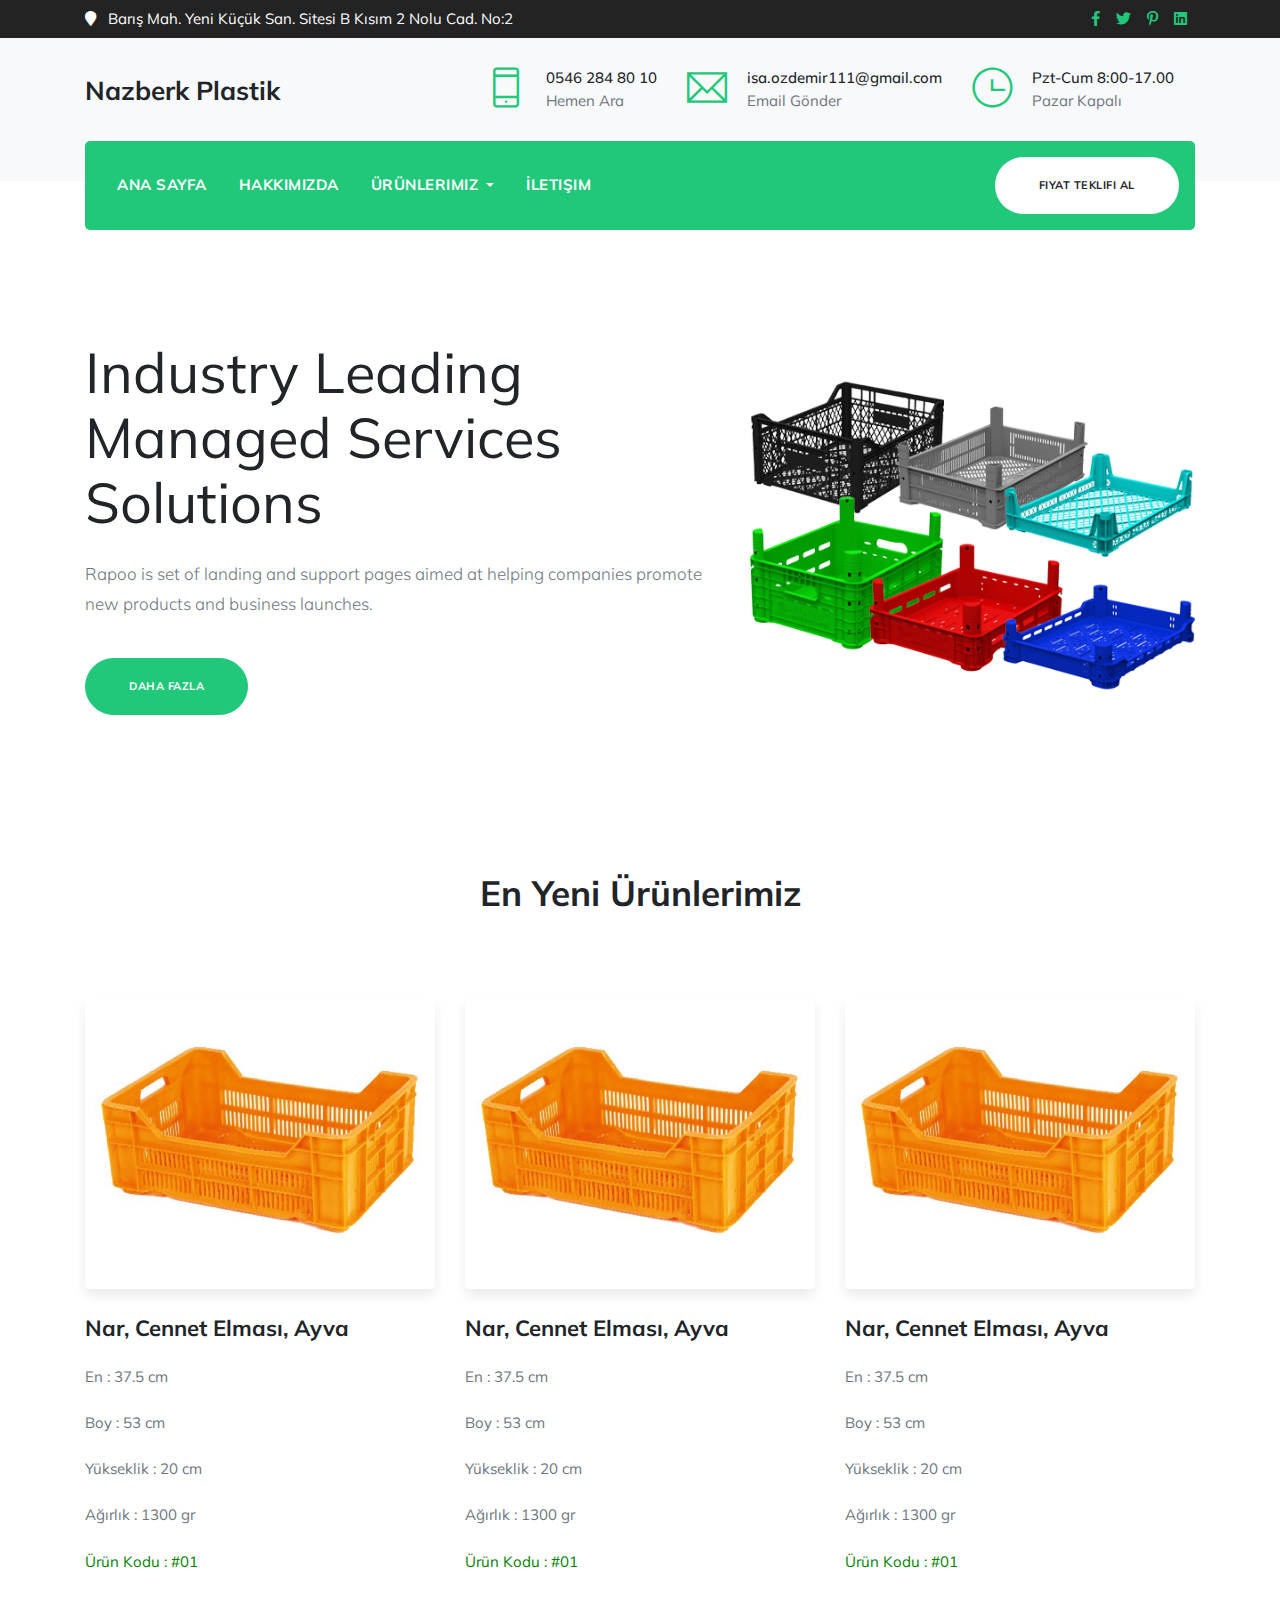
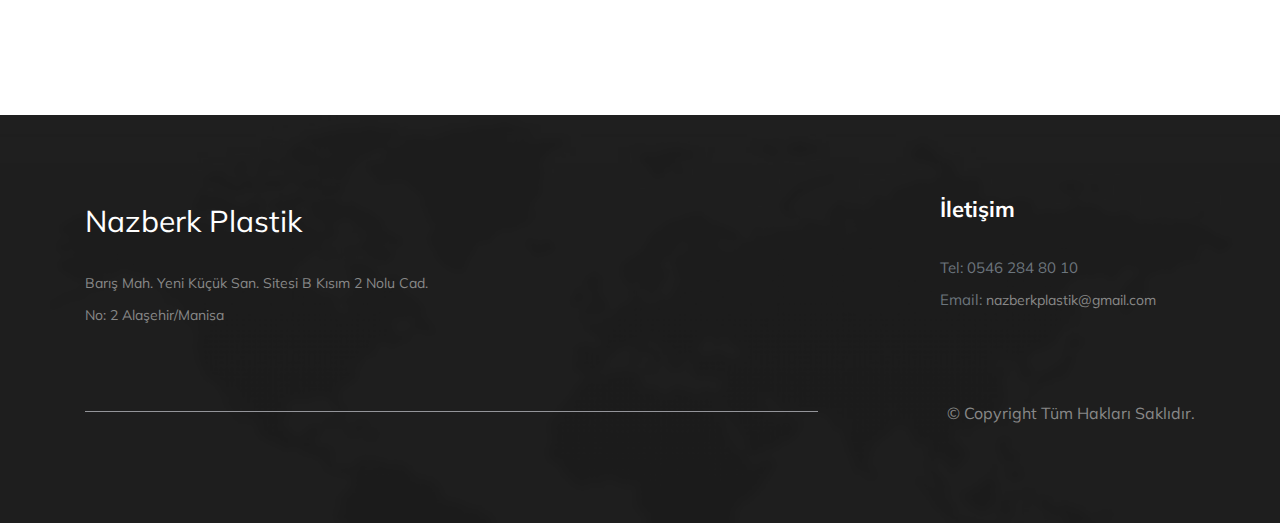
==== rappo/themes/rappo/index.html @ 17aff86c "First Commit" ====
<!doctype html>
<html lang="en">

<head>
  <!-- Required meta tags -->
  <meta charset="utf-8">
  <meta name="viewport" content="width=device-width, initial-scale=1, shrink-to-fit=no">
  <meta name="description" content="it">
  <meta name="keywords" content="Rapoo,creative, agency, startup,onepage, clean, modern,business, company,it">
  
  <meta name="author" content="themefisher.com">

  <title>Rapoo- It solutions &amp; Corporate template</title>

  <!-- bootstrap.min css -->
  <link rel="stylesheet" href="plugins/bootstrap/css/bootstrap.min.css">
  <!-- Animate Css -->
  <link rel="stylesheet" href="plugins/animate-css/animate.css">
  <!-- Icon Font css -->
  <link rel="stylesheet" href="plugins/fontawesome/css/all.css">
  <link rel="stylesheet" href="plugins/fonts/Pe-icon-7-stroke.css">
  <!-- Themify icon Css -->
  <link rel="stylesheet" href="plugins/themify/css/themify-icons.css">
  <!-- Slick Carousel CSS -->
  <link rel="stylesheet" href="plugins/slick-carousel/slick/slick.css">
  <link rel="stylesheet" href="plugins/slick-carousel/slick/slick-theme.css">

  <!-- Main Stylesheet -->
  <link rel="stylesheet" href="css/style.css">

</head>


<body id="top-header">

<!-- LOADER TEMPLATE -->
<div id="page-loader">
    <div class="loader-icon fa fa-spin colored-border"></div>
</div>
    <!-- /LOADER TEMPLATE -->

    <div class="top-bar bg-dark " id="top-bar">
        <div class="container">
            <div class="row align-items-center">
                <div class="col-lg-6 col-md-6">
                    <div class="top-bar-left text-white">
                        <i class="fa fa-map-marker"></i>
                        <span class="ml-2">Barış Mah. Yeni Küçük San. Sitesi B Kısım 2 Nolu Cad. No:2 </span>
                    </div>
                </div>

                <div class="col-lg-4 ml-lg-auto col-md-6">
                    <ul class="d-flex list-unstyled header-socials float-lg-right">
                        <li><a href="#"> <i class="fab fa-facebook-f"></i></a></li>
                        <li><a href="#"> <i class="fab fa-twitter"></i></a></li>
                        <li><a href="#"> <i class="fab fa-pinterest-p"></i></a></li>
                        <li><a href="#"> <i class="fab fa-linkedin"></i></a></li>
                    </ul>
                </div>
            </div>
        </div>
    </div>

    <div class="logo-bar d-none d-md-block d-lg-block bg-light">
        <div class="container">
            <div class="row">
                <div class="col-lg-2">
                    <div class="logo d-none d-lg-block">
                        <!-- Brand -->
                        <a class="navbar-brand js-scroll-trigger" href="index.html">
                            <h2>Nazberk Plastik</h2>
                        </a>
                    </div>
                </div>

                <div class="col-lg-8 justify-content-end ml-lg-auto d-flex col-12 col-md-12 justify-content-md-center">
                    <div class="top-info-block d-inline-flex">
                        <div class="icon-block">
                            <i class="ti-mobile"></i>
                        </div>
                        <div class="info-block">
                            <h5 class="font-weight-500">0546 284 80 10</h5>
                            <p>Hemen Ara</p>
                        </div>
                    </div>

                    <div class="top-info-block d-inline-flex">
                        <div class="icon-block">
                            <i class="ti-email"></i>
                        </div>
                        <div class="info-block">
                            <h5 class="font-weight-500">isa.ozdemir111@gmail.com</h5>
                            <p>Email Gönder</p>
                        </div>
                    </div>
                    <div class="top-info-block d-inline-flex">
                        <div class="icon-block">
                            <i class="ti-time"></i>
                        </div>
                        <div class="info-block">
                            <h5 class="font-weight-500">Pzt-Cum 8:00-17.00 </h5>
                            <p>Pazar Kapalı</p>
                        </div>
                    </div>
                </div>
            </div>
        </div>
    </div>

    <!-- NAVBAR
    ================================================= -->
    <div class="main-navigation" id="mainmenu-area">
        <div class="container">
            <nav class="navbar navbar-expand-lg navbar-dark bg-primary main-nav navbar-togglable rounded-radius">

                <a class="navbar-brand d-lg-none d-block" href="">
                    <h4>Rapoo</h4>
                </a>
                <!-- Toggler -->
                <button class="navbar-toggler" type="button" data-toggle="collapse" data-target="#navbarCollapse" aria-controls="navbarCollapse" aria-expanded="false" aria-label="Toggle navigation">
                    <span class="fa fa-bars"></span>
                </button>

                <!-- Collapse -->
                <div class="collapse navbar-collapse" id="navbarCollapse">
                    <!-- Links -->
                    <ul class="navbar-nav ">
                        <li class="nav-item ">
                            <li class="nav-item ">
                                <a href="index.html" class="nav-link js-scroll-trigger">
                                    Ana Sayfa
                                </a>
                            </li>
                            
                        </li>
                        <li class="nav-item ">
                            <a href="about.html" class="nav-link js-scroll-trigger">
                                Hakkımızda
                            </a>
                        </li>
                        
                        </li>
                        <li class="nav-item dropdown">
                            <a class="nav-link dropdown-toggle" href="#" id="navbarWelcome" role="button" data-toggle="dropdown" aria-haspopup="true" aria-expanded="false">
                                Ürünlerimiz
                            </a>
                            <div class="dropdown-menu" aria-labelledby="navbarWelcome">
                                 <a class="dropdown-item " href="tekkullanimlikksalar.html">
                                    Tek Kullanımlık Kasalar
                                </a>
                                <a class="dropdown-item " href="geridonusumlukasalar.html">
                                    Geri Dönüşümlü Kasalar
                                </a> 
                            </div>
                        

                        <li class="nav-item ">
                            <a href="contact.html" class="nav-link">
                                İletişim
                            </a>
                        </li>
                    </ul>

                    <ul class="ml-lg-auto list-unstyled m-0">
                        <li><a href="tel:546-284-8010" class="btn btn-white btn-circled">Fiyat Teklifi Al </a> </li>
                    </ul>
                </div> <!-- / .navbar-collapse -->
            </nav>
        </div> <!-- / .container -->
    </div>



    <!-- HERO
    ================================================== -->
    <section class="banner-area py-top-7">
        <!-- Content -->
        <div class="container">
            <div class="row  align-items-center">
                <div class="col-md-12 col-lg-7 text-center text-lg-left">
                    <div class="main-banner">
                        <!-- Heading -->
                        <h1 class="display-4 mb-4 font-weight-normal">
                            Industry Leading Managed Services Solutions
                        </h1>

                        <!-- Subheading -->
                        <p class="lead mb-4">
                           Rapoo is set of landing and support pages aimed at helping companies promote new products and business launches.
                        </p>

                        <!-- Button -->
                        <p class="mb-0">
                            <a href="#" target="_blank" class="btn btn-primary btn-circled">
                                Daha Fazla
                            </a>
                        </p>
                    </div>
                </div>

                <div class="col-lg-5 d-none d-lg-block">
                    <div class="banner-img-block">
                        <img src="images/banner/Kasalar.png" alt="banner-img" class="img-fluid">
                    </div>
                </div>
            </div> <!-- / .row -->
        </div> <!-- / .container -->
    </section>


 <section class="section" id="blog">
        <div class="container">
            <div class="row justify-content-center">
                <div class="col-md-8 col-lg-6 text-center">
                    <div class="section-heading">
                        <!-- Heading -->
                        <h2 class="section-title">
                            En Yeni Ürünlerimiz
                        </h2>

                    </div>
                </div>
            </div> <!-- / .row -->



            <div class="row justify-content-center">
                <div class="col-lg-4 col-md-6">
                    <div class="blog-box">
                        <div class="blog-img-box">
                            <img src="images/Kasalar/Turuncu Kasa.jpg" alt="" class="img-fluid blog-img">
                        </div>
                        <div class="single-blog">
                            <div class="blog-content">
                                <h3 class="card-title">Nar, Cennet Elması, Ayva</h3>
                                <p>En : 37.5 cm</p>
                                <p>Boy : 53 cm</p>
                                <p>Yükseklik : 20 cm</p>
                                <p>Ağırlık : 1300 gr</p>
                                <p style="color: green;">Ürün Kodu : #01</p>
                            </div>
                        </div>
                    </div>
                </div>


                <div class="col-lg-4 col-md-6">
                    <div class="blog-box">
                        <div class="blog-img-box">
                            <img src="images/Kasalar/Turuncu Kasa.jpg" alt="" class="img-fluid blog-img">
                        </div>
                        <div class="single-blog">
                            <div class="blog-content">
                                <h3 class="card-title">Nar, Cennet Elması, Ayva</h3>
                                <p>En : 37.5 cm</p>
                                <p>Boy : 53 cm</p>
                                <p>Yükseklik : 20 cm</p>
                                <p>Ağırlık : 1300 gr</p>
                                <p style="color: green;">Ürün Kodu : #01</p>
                            </div>
                        </div>
                    </div>
                </div>


                <div class="col-lg-4 col-md-6">
                    <div class="blog-box">
                        <div class="blog-img-box">
                            <img src="images/Kasalar/Turuncu Kasa.jpg" alt="" class="img-fluid blog-img">
                        </div>
                        <div class="single-blog">
                            <div class="blog-content">
                                <h3 class="card-title">Nar, Cennet Elması, Ayva</h3>
                                <p>En : 37.5 cm</p>
                                <p>Boy : 53 cm</p>
                                <p>Yükseklik : 20 cm</p>
                                <p>Ağırlık : 1300 gr</p>
                                <p style="color: green;">Ürün Kodu : #01</p>
                            </div>
                        </div>
                    </div>
                </div>



                

                
            </div>
        </div>
    </section>



 <footer class="section " id="footer">
        <div class="overlay footer-overlay"></div>
        <!--Content -->
        <div class="container">
            <div class="row justify-content-start">
                <div class="col-lg-4 col-sm-12">
                    <div class="footer-widget">
                        <!-- Brand -->
                        <a href="#" class="footer-brand text-white">
                            Nazberk Plastik
                        </a>
                        <p>Barış Mah. Yeni Küçük San. Sitesi B Kısım 2 Nolu Cad. No: 2 Alaşehir/Manisa</p>
                        
                    </div>
                </div>

                <div class="col-lg-3 ml-lg-auto col-sm-12">
                    
                </div>


                <div class="col-lg-2 col-sm-6">
                    
                </div>

                <div class="col-lg-3 col-sm-6">
                    <div class="footer-widget">
                        <h3>İletişim</h3>
                        <!-- Links -->
                        <ul class="list-unstyled footer-links">
                            <li>Tel: 0546 284 80 10</li>
                            <li>Email: <a href = "mailto: nazberkplastik@gmail.com" style="text-transform: lowercase;"> nazberkplastik@gmail.com</a></li>
                            
                        </ul>
                    </div>
                </div>
            </div> <!-- / .row -->


            <div class="row text-right pt-5">
                <div class="col-lg-12">
                    <!-- Copyright -->
                    <p class="footer-copy ">
                        &copy; Copyright <span class="current-year"></span> Tüm Hakları Saklıdır.
                    </p>
                </div>
            </div> <!-- / .row -->
        </div> <!-- / .container -->
    </footer>


    <!--  Page Scroll to Top  -->

    <a class="scroll-to-top js-scroll-trigger" href="#top-header">
        <i class="fa fa-angle-up"></i>
    </a>


   


    <!-- 
    Essential Scripts
    =====================================-->

    
    <!-- Main jQuery -->
    <!--(7)<script src="plugins/jquery/jquery.min.js"></script>-->
    <!-- Bootstrap 3.1 -->
    <!--(5)<script src="plugins/bootstrap/js/popper.min.js"></script>
    <script src="plugins/bootstrap/js/bootstrap.min.js"></script>-->
    <!-- Slick Slider -->
    <!--(6)<script src="plugins/slick-carousel/slick/slick.min.js"></script>-->
    <!--(2)<script src="js/jquery.easing.1.3.js"></script>--> 
    <!-- Map Js -->
    <script src="plugins/jquery/jquery.min.js"></script>
    <!--(3)<script src="https://maps.googleapis.com/maps/api/js?key=AIzaSyDwIQh7LGryQdDDi-A603lR8NqiF3R_ycA"></script>-->

    <!--(1)<script src="js/form/contact.js"></script>-->
    <script src="js/theme.js"></script>

    

  </body>
  </html>
---- rappo/themes/rappo/plugins/fontawesome/css/all.css ----
.fa,
.fas,
.far,
.fal,
.fab {
  -moz-osx-font-smoothing: grayscale;
  -webkit-font-smoothing: antialiased;
  display: inline-block;
  font-style: normal;
  font-variant: normal;
  text-rendering: auto;
  line-height: 1; }

.fa-lg {
  font-size: 1.33333em;
  line-height: 0.75em;
  vertical-align: -.0667em; }

.fa-xs {
  font-size: .75em; }

.fa-sm {
  font-size: .875em; }

.fa-1x {
  font-size: 1em; }

.fa-2x {
  font-size: 2em; }

.fa-3x {
  font-size: 3em; }

.fa-4x {
  font-size: 4em; }

.fa-5x {
  font-size: 5em; }

.fa-6x {
  font-size: 6em; }

.fa-7x {
  font-size: 7em; }

.fa-8x {
  font-size: 8em; }

.fa-9x {
  font-size: 9em; }

.fa-10x {
  font-size: 10em; }

.fa-fw {
  text-align: center;
  width: 1.25em; }

.fa-ul {
  list-style-type: none;
  margin-left: 2.5em;
  padding-left: 0; }
  .fa-ul > li {
    position: relative; }

.fa-li {
  left: -2em;
  position: absolute;
  text-align: center;
  width: 2em;
  line-height: inherit; }

.fa-border {
  border: solid 0.08em #eee;
  border-radius: .1em;
  padding: .2em .25em .15em; }

.fa-pull-left {
  float: left; }

.fa-pull-right {
  float: right; }

.fa.fa-pull-left,
.fas.fa-pull-left,
.far.fa-pull-left,
.fal.fa-pull-left,
.fab.fa-pull-left {
  margin-right: .3em; }

.fa.fa-pull-right,
.fas.fa-pull-right,
.far.fa-pull-right,
.fal.fa-pull-right,
.fab.fa-pull-right {
  margin-left: .3em; }

.fa-spin {
  -webkit-animation: fa-spin 2s infinite linear;
          animation: fa-spin 2s infinite linear; }

.fa-pulse {
  -webkit-animation: fa-spin 1s infinite steps(8);
          animation: fa-spin 1s infinite steps(8); }

@-webkit-keyframes fa-spin {
  0% {
    -webkit-transform: rotate(0deg);
            transform: rotate(0deg); }
  100% {
    -webkit-transform: rotate(360deg);
            transform: rotate(360deg); } }

@keyframes fa-spin {
  0% {
    -webkit-transform: rotate(0deg);
            transform: rotate(0deg); }
  100% {
    -webkit-transform: rotate(360deg);
            transform: rotate(360deg); } }

.fa-rotate-90 {
  -ms-filter: "progid:DXImageTransform.Microsoft.BasicImage(rotation=1)";
  -webkit-transform: rotate(90deg);
          transform: rotate(90deg); }

.fa-rotate-180 {
  -ms-filter: "progid:DXImageTransform.Microsoft.BasicImage(rotation=2)";
  -webkit-transform: rotate(180deg);
          transform: rotate(180deg); }

.fa-rotate-270 {
  -ms-filter: "progid:DXImageTransform.Microsoft.BasicImage(rotation=3)";
  -webkit-transform: rotate(270deg);
          transform: rotate(270deg); }

.fa-flip-horizontal {
  -ms-filter: "progid:DXImageTransform.Microsoft.BasicImage(rotation=0, mirror=1)";
  -webkit-transform: scale(-1, 1);
          transform: scale(-1, 1); }

.fa-flip-vertical {
  -ms-filter: "progid:DXImageTransform.Microsoft.BasicImage(rotation=2, mirror=1)";
  -webkit-transform: scale(1, -1);
          transform: scale(1, -1); }

.fa-flip-both, .fa-flip-horizontal.fa-flip-vertical {
  -ms-filter: "progid:DXImageTransform.Microsoft.BasicImage(rotation=2, mirror=1)";
  -webkit-transform: scale(-1, -1);
          transform: scale(-1, -1); }

:root .fa-rotate-90,
:root .fa-rotate-180,
:root .fa-rotate-270,
:root .fa-flip-horizontal,
:root .fa-flip-vertical,
:root .fa-flip-both {
  -webkit-filter: none;
          filter: none; }

.fa-stack {
  display: inline-block;
  height: 2em;
  line-height: 2em;
  position: relative;
  vertical-align: middle;
  width: 2.5em; }

.fa-stack-1x,
.fa-stack-2x {
  left: 0;
  position: absolute;
  text-align: center;
  width: 100%; }

.fa-stack-1x {
  line-height: inherit; }

.fa-stack-2x {
  font-size: 2em; }

.fa-inverse {
  color: #fff; }

/* Font Awesome uses the Unicode Private Use Area (PUA) to ensure screen
readers do not read off random characters that represent icons */
.fa-500px:before {
  content: "\f26e"; }

.fa-accessible-icon:before {
  content: "\f368"; }

.fa-accusoft:before {
  content: "\f369"; }

.fa-acquisitions-incorporated:before {
  content: "\f6af"; }

.fa-ad:before {
  content: "\f641"; }

.fa-address-book:before {
  content: "\f2b9"; }

.fa-address-card:before {
  content: "\f2bb"; }

.fa-adjust:before {
  content: "\f042"; }

.fa-adn:before {
  content: "\f170"; }

.fa-adobe:before {
  content: "\f778"; }

.fa-adversal:before {
  content: "\f36a"; }

.fa-affiliatetheme:before {
  content: "\f36b"; }

.fa-air-freshener:before {
  content: "\f5d0"; }

.fa-algolia:before {
  content: "\f36c"; }

.fa-align-center:before {
  content: "\f037"; }

.fa-align-justify:before {
  content: "\f039"; }

.fa-align-left:before {
  content: "\f036"; }

.fa-align-right:before {
  content: "\f038"; }

.fa-alipay:before {
  content: "\f642"; }

.fa-allergies:before {
  content: "\f461"; }

.fa-amazon:before {
  content: "\f270"; }

.fa-amazon-pay:before {
  content: "\f42c"; }

.fa-ambulance:before {
  content: "\f0f9"; }

.fa-american-sign-language-interpreting:before {
  content: "\f2a3"; }

.fa-amilia:before {
  content: "\f36d"; }

.fa-anchor:before {
  content: "\f13d"; }

.fa-android:before {
  content: "\f17b"; }

.fa-angellist:before {
  content: "\f209"; }

.fa-angle-double-down:before {
  content: "\f103"; }

.fa-angle-double-left:before {
  content: "\f100"; }

.fa-angle-double-right:before {
  content: "\f101"; }

.fa-angle-double-up:before {
  content: "\f102"; }

.fa-angle-down:before {
  content: "\f107"; }

.fa-angle-left:before {
  content: "\f104"; }

.fa-angle-right:before {
  content: "\f105"; }

.fa-angle-up:before {
  content: "\f106"; }

.fa-angry:before {
  content: "\f556"; }

.fa-angrycreative:before {
  content: "\f36e"; }

.fa-angular:before {
  content: "\f420"; }

.fa-ankh:before {
  content: "\f644"; }

.fa-app-store:before {
  content: "\f36f"; }

.fa-app-store-ios:before {
  content: "\f370"; }

.fa-apper:before {
  content: "\f371"; }

.fa-apple:before {
  content: "\f179"; }

.fa-apple-alt:before {
  content: "\f5d1"; }

.fa-apple-pay:before {
  content: "\f415"; }

.fa-archive:before {
  content: "\f187"; }

.fa-archway:before {
  content: "\f557"; }

.fa-arrow-alt-circle-down:before {
  content: "\f358"; }

.fa-arrow-alt-circle-left:before {
  content: "\f359"; }

.fa-arrow-alt-circle-right:before {
  content: "\f35a"; }

.fa-arrow-alt-circle-up:before {
  content: "\f35b"; }

.fa-arrow-circle-down:before {
  content: "\f0ab"; }

.fa-arrow-circle-left:before {
  content: "\f0a8"; }

.fa-arrow-circle-right:before {
  content: "\f0a9"; }

.fa-arrow-circle-up:before {
  content: "\f0aa"; }

.fa-arrow-down:before {
  content: "\f063"; }

.fa-arrow-left:before {
  content: "\f060"; }

.fa-arrow-right:before {
  content: "\f061"; }

.fa-arrow-up:before {
  content: "\f062"; }

.fa-arrows-alt:before {
  content: "\f0b2"; }

.fa-arrows-alt-h:before {
  content: "\f337"; }

.fa-arrows-alt-v:before {
  content: "\f338"; }

.fa-artstation:before {
  content: "\f77a"; }

.fa-assistive-listening-systems:before {
  content: "\f2a2"; }

.fa-asterisk:before {
  content: "\f069"; }

.fa-asymmetrik:before {
  content: "\f372"; }

.fa-at:before {
  content: "\f1fa"; }

.fa-atlas:before {
  content: "\f558"; }

.fa-atlassian:before {
  content: "\f77b"; }

.fa-atom:before {
  content: "\f5d2"; }

.fa-audible:before {
  content: "\f373"; }

.fa-audio-description:before {
  content: "\f29e"; }

.fa-autoprefixer:before {
  content: "\f41c"; }

.fa-avianex:before {
  content: "\f374"; }

.fa-aviato:before {
  content: "\f421"; }

.fa-award:before {
  content: "\f559"; }

.fa-aws:before {
  content: "\f375"; }

.fa-baby:before {
  content: "\f77c"; }

.fa-baby-carriage:before {
  content: "\f77d"; }

.fa-backspace:before {
  content: "\f55a"; }

.fa-backward:before {
  content: "\f04a"; }

.fa-bacon:before {
  content: "\f7e5"; }

.fa-balance-scale:before {
  content: "\f24e"; }

.fa-ban:before {
  content: "\f05e"; }

.fa-band-aid:before {
  content: "\f462"; }

.fa-bandcamp:before {
  content: "\f2d5"; }

.fa-barcode:before {
  content: "\f02a"; }

.fa-bars:before {
  content: "\f0c9"; }

.fa-baseball-ball:before {
  content: "\f433"; }

.fa-basketball-ball:before {
  content: "\f434"; }

.fa-bath:before {
  content: "\f2cd"; }

.fa-battery-empty:before {
  content: "\f244"; }

.fa-battery-full:before {
  content: "\f240"; }

.fa-battery-half:before {
  content: "\f242"; }

.fa-battery-quarter:before {
  content: "\f243"; }

.fa-battery-three-quarters:before {
  content: "\f241"; }

.fa-bed:before {
  content: "\f236"; }

.fa-beer:before {
  content: "\f0fc"; }

.fa-behance:before {
  content: "\f1b4"; }

.fa-behance-square:before {
  content: "\f1b5"; }

.fa-bell:before {
  content: "\f0f3"; }

.fa-bell-slash:before {
  content: "\f1f6"; }

.fa-bezier-curve:before {
  content: "\f55b"; }

.fa-bible:before {
  content: "\f647"; }

.fa-bicycle:before {
  content: "\f206"; }

.fa-bimobject:before {
  content: "\f378"; }

.fa-binoculars:before {
  content: "\f1e5"; }

.fa-biohazard:before {
  content: "\f780"; }

.fa-birthday-cake:before {
  content: "\f1fd"; }

.fa-bitbucket:before {
  content: "\f171"; }

.fa-bitcoin:before {
  content: "\f379"; }

.fa-bity:before {
  content: "\f37a"; }

.fa-black-tie:before {
  content: "\f27e"; }

.fa-blackberry:before {
  content: "\f37b"; }

.fa-blender:before {
  content: "\f517"; }

.fa-blender-phone:before {
  content: "\f6b6"; }

.fa-blind:before {
  content: "\f29d"; }

.fa-blog:before {
  content: "\f781"; }

.fa-blogger:before {
  content: "\f37c"; }

.fa-blogger-b:before {
  content: "\f37d"; }

.fa-bluetooth:before {
  content: "\f293"; }

.fa-bluetooth-b:before {
  content: "\f294"; }

.fa-bold:before {
  content: "\f032"; }

.fa-bolt:before {
  content: "\f0e7"; }

.fa-bomb:before {
  content: "\f1e2"; }

.fa-bone:before {
  content: "\f5d7"; }

.fa-bong:before {
  content: "\f55c"; }

.fa-book:before {
  content: "\f02d"; }

.fa-book-dead:before {
  content: "\f6b7"; }

.fa-book-medical:before {
  content: "\f7e6"; }

.fa-book-open:before {
  content: "\f518"; }

.fa-book-reader:before {
  content: "\f5da"; }

.fa-bookmark:before {
  content: "\f02e"; }

.fa-bowling-ball:before {
  content: "\f436"; }

.fa-box:before {
  content: "\f466"; }

.fa-box-open:before {
  content: "\f49e"; }

.fa-boxes:before {
  content: "\f468"; }

.fa-braille:before {
  content: "\f2a1"; }

.fa-brain:before {
  content: "\f5dc"; }

.fa-bread-slice:before {
  content: "\f7ec"; }

.fa-briefcase:before {
  content: "\f0b1"; }

.fa-briefcase-medical:before {
  content: "\f469"; }

.fa-broadcast-tower:before {
  content: "\f519"; }

.fa-broom:before {
  content: "\f51a"; }

.fa-brush:before {
  content: "\f55d"; }

.fa-btc:before {
  content: "\f15a"; }

.fa-bug:before {
  content: "\f188"; }

.fa-building:before {
  content: "\f1ad"; }

.fa-bullhorn:before {
  content: "\f0a1"; }

.fa-bullseye:before {
  content: "\f140"; }

.fa-burn:before {
  content: "\f46a"; }

.fa-buromobelexperte:before {
  content: "\f37f"; }

.fa-bus:before {
  content: "\f207"; }

.fa-bus-alt:before {
  content: "\f55e"; }

.fa-business-time:before {
  content: "\f64a"; }

.fa-buysellads:before {
  content: "\f20d"; }

.fa-calculator:before {
  content: "\f1ec"; }

.fa-calendar:before {
  content: "\f133"; }

.fa-calendar-alt:before {
  content: "\f073"; }

.fa-calendar-check:before {
  content: "\f274"; }

.fa-calendar-day:before {
  content: "\f783"; }

.fa-calendar-minus:before {
  content: "\f272"; }

.fa-calendar-plus:before {
  content: "\f271"; }

.fa-calendar-times:before {
  content: "\f273"; }

.fa-calendar-week:before {
  content: "\f784"; }

.fa-camera:before {
  content: "\f030"; }

.fa-camera-retro:before {
  content: "\f083"; }

.fa-campground:before {
  content: "\f6bb"; }

.fa-canadian-maple-leaf:before {
  content: "\f785"; }

.fa-candy-cane:before {
  content: "\f786"; }

.fa-cannabis:before {
  content: "\f55f"; }

.fa-capsules:before {
  content: "\f46b"; }

.fa-car:before {
  content: "\f1b9"; }

.fa-car-alt:before {
  content: "\f5de"; }

.fa-car-battery:before {
  content: "\f5df"; }

.fa-car-crash:before {
  content: "\f5e1"; }

.fa-car-side:before {
  content: "\f5e4"; }

.fa-caret-down:before {
  content: "\f0d7"; }

.fa-caret-left:before {
  content: "\f0d9"; }

.fa-caret-right:before {
  content: "\f0da"; }

.fa-caret-square-down:before {
  content: "\f150"; }

.fa-caret-square-left:before {
  content: "\f191"; }

.fa-caret-square-right:before {
  content: "\f152"; }

.fa-caret-square-up:before {
  content: "\f151"; }

.fa-caret-up:before {
  content: "\f0d8"; }

.fa-carrot:before {
  content: "\f787"; }

.fa-cart-arrow-down:before {
  content: "\f218"; }

.fa-cart-plus:before {
  content: "\f217"; }

.fa-cash-register:before {
  content: "\f788"; }

.fa-cat:before {
  content: "\f6be"; }

.fa-cc-amazon-pay:before {
  content: "\f42d"; }

.fa-cc-amex:before {
  content: "\f1f3"; }

.fa-cc-apple-pay:before {
  content: "\f416"; }

.fa-cc-diners-club:before {
  content: "\f24c"; }

.fa-cc-discover:before {
  content: "\f1f2"; }

.fa-cc-jcb:before {
  content: "\f24b"; }

.fa-cc-mastercard:before {
  content: "\f1f1"; }

.fa-cc-paypal:before {
  content: "\f1f4"; }

.fa-cc-stripe:before {
  content: "\f1f5"; }

.fa-cc-visa:before {
  content: "\f1f0"; }

.fa-centercode:before {
  content: "\f380"; }

.fa-centos:before {
  content: "\f789"; }

.fa-certificate:before {
  content: "\f0a3"; }

.fa-chair:before {
  content: "\f6c0"; }

.fa-chalkboard:before {
  content: "\f51b"; }

.fa-chalkboard-teacher:before {
  content: "\f51c"; }

.fa-charging-station:before {
  content: "\f5e7"; }

.fa-chart-area:before {
  content: "\f1fe"; }

.fa-chart-bar:before {
  content: "\f080"; }

.fa-chart-line:before {
  content: "\f201"; }

.fa-chart-pie:before {
  content: "\f200"; }

.fa-check:before {
  content: "\f00c"; }

.fa-check-circle:before {
  content: "\f058"; }

.fa-check-double:before {
  content: "\f560"; }

.fa-check-square:before {
  content: "\f14a"; }

.fa-cheese:before {
  content: "\f7ef"; }

.fa-chess:before {
  content: "\f439"; }

.fa-chess-bishop:before {
  content: "\f43a"; }

.fa-chess-board:before {
  content: "\f43c"; }

.fa-chess-king:before {
  content: "\f43f"; }

.fa-chess-knight:before {
  content: "\f441"; }

.fa-chess-pawn:before {
  content: "\f443"; }

.fa-chess-queen:before {
  content: "\f445"; }

.fa-chess-rook:before {
  content: "\f447"; }

.fa-chevron-circle-down:before {
  content: "\f13a"; }

.fa-chevron-circle-left:before {
  content: "\f137"; }

.fa-chevron-circle-right:before {
  content: "\f138"; }

.fa-chevron-circle-up:before {
  content: "\f139"; }

.fa-chevron-down:before {
  content: "\f078"; }

.fa-chevron-left:before {
  content: "\f053"; }

.fa-chevron-right:before {
  content: "\f054"; }

.fa-chevron-up:before {
  content: "\f077"; }

.fa-child:before {
  content: "\f1ae"; }

.fa-chrome:before {
  content: "\f268"; }

.fa-church:before {
  content: "\f51d"; }

.fa-circle:before {
  content: "\f111"; }

.fa-circle-notch:before {
  content: "\f1ce"; }

.fa-city:before {
  content: "\f64f"; }

.fa-clinic-medical:before {
  content: "\f7f2"; }

.fa-clipboard:before {
  content: "\f328"; }

.fa-clipboard-check:before {
  content: "\f46c"; }

.fa-clipboard-list:before {
  content: "\f46d"; }

.fa-clock:before {
  content: "\f017"; }

.fa-clone:before {
  content: "\f24d"; }

.fa-closed-captioning:before {
  content: "\f20a"; }

.fa-cloud:before {
  content: "\f0c2"; }

.fa-cloud-download-alt:before {
  content: "\f381"; }

.fa-cloud-meatball:before {
  content: "\f73b"; }

.fa-cloud-moon:before {
  content: "\f6c3"; }

.fa-cloud-moon-rain:before {
  content: "\f73c"; }

.fa-cloud-rain:before {
  content: "\f73d"; }

.fa-cloud-showers-heavy:before {
  content: "\f740"; }

.fa-cloud-sun:before {
  content: "\f6c4"; }

.fa-cloud-sun-rain:before {
  content: "\f743"; }

.fa-cloud-upload-alt:before {
  content: "\f382"; }

.fa-cloudscale:before {
  content: "\f383"; }

.fa-cloudsmith:before {
  content: "\f384"; }

.fa-cloudversify:before {
  content: "\f385"; }

.fa-cocktail:before {
  content: "\f561"; }

.fa-code:before {
  content: "\f121"; }

.fa-code-branch:before {
  content: "\f126"; }

.fa-codepen:before {
  content: "\f1cb"; }

.fa-codiepie:before {
  content: "\f284"; }

.fa-coffee:before {
  content: "\f0f4"; }

.fa-cog:before {
  content: "\f013"; }

.fa-cogs:before {
  content: "\f085"; }

.fa-coins:before {
  content: "\f51e"; }

.fa-columns:before {
  content: "\f0db"; }

.fa-comment:before {
  content: "\f075"; }

.fa-comment-alt:before {
  content: "\f27a"; }

.fa-comment-dollar:before {
  content: "\f651"; }

.fa-comment-dots:before {
  content: "\f4ad"; }

.fa-comment-medical:before {
  content: "\f7f5"; }

.fa-comment-slash:before {
  content: "\f4b3"; }

.fa-comments:before {
  content: "\f086"; }

.fa-comments-dollar:before {
  content: "\f653"; }

.fa-compact-disc:before {
  content: "\f51f"; }

.fa-compass:before {
  content: "\f14e"; }

.fa-compress:before {
  content: "\f066"; }

.fa-compress-arrows-alt:before {
  content: "\f78c"; }

.fa-concierge-bell:before {
  content: "\f562"; }

.fa-confluence:before {
  content: "\f78d"; }

.fa-connectdevelop:before {
  content: "\f20e"; }

.fa-contao:before {
  content: "\f26d"; }

.fa-cookie:before {
  content: "\f563"; }

.fa-cookie-bite:before {
  content: "\f564"; }

.fa-copy:before {
  content: "\f0c5"; }

.fa-copyright:before {
  content: "\f1f9"; }

.fa-couch:before {
  content: "\f4b8"; }

.fa-cpanel:before {
  content: "\f388"; }

.fa-creative-commons:before {
  content: "\f25e"; }

.fa-creative-commons-by:before {
  content: "\f4e7"; }

.fa-creative-commons-nc:before {
  content: "\f4e8"; }

.fa-creative-commons-nc-eu:before {
  content: "\f4e9"; }

.fa-creative-commons-nc-jp:before {
  content: "\f4ea"; }

.fa-creative-commons-nd:before {
  content: "\f4eb"; }

.fa-creative-commons-pd:before {
  content: "\f4ec"; }

.fa-creative-commons-pd-alt:before {
  content: "\f4ed"; }

.fa-creative-commons-remix:before {
  content: "\f4ee"; }

.fa-creative-commons-sa:before {
  content: "\f4ef"; }

.fa-creative-commons-sampling:before {
  content: "\f4f0"; }

.fa-creative-commons-sampling-plus:before {
  content: "\f4f1"; }

.fa-creative-commons-share:before {
  content: "\f4f2"; }

.fa-creative-commons-zero:before {
  content: "\f4f3"; }

.fa-credit-card:before {
  content: "\f09d"; }

.fa-critical-role:before {
  content: "\f6c9"; }

.fa-crop:before {
  content: "\f125"; }

.fa-crop-alt:before {
  content: "\f565"; }

.fa-cross:before {
  content: "\f654"; }

.fa-crosshairs:before {
  content: "\f05b"; }

.fa-crow:before {
  content: "\f520"; }

.fa-crown:before {
  content: "\f521"; }

.fa-crutch:before {
  content: "\f7f7"; }

.fa-css3:before {
  content: "\f13c"; }

.fa-css3-alt:before {
  content: "\f38b"; }

.fa-cube:before {
  content: "\f1b2"; }

.fa-cubes:before {
  content: "\f1b3"; }

.fa-cut:before {
  content: "\f0c4"; }

.fa-cuttlefish:before {
  content: "\f38c"; }

.fa-d-and-d:before {
  content: "\f38d"; }

.fa-d-and-d-beyond:before {
  content: "\f6ca"; }

.fa-dashcube:before {
  content: "\f210"; }

.fa-database:before {
  content: "\f1c0"; }

.fa-deaf:before {
  content: "\f2a4"; }

.fa-delicious:before {
  content: "\f1a5"; }

.fa-democrat:before {
  content: "\f747"; }

.fa-deploydog:before {
  content: "\f38e"; }

.fa-deskpro:before {
  content: "\f38f"; }

.fa-desktop:before {
  content: "\f108"; }

.fa-dev:before {
  content: "\f6cc"; }

.fa-deviantart:before {
  content: "\f1bd"; }

.fa-dharmachakra:before {
  content: "\f655"; }

.fa-dhl:before {
  content: "\f790"; }

.fa-diagnoses:before {
  content: "\f470"; }

.fa-diaspora:before {
  content: "\f791"; }

.fa-dice:before {
  content: "\f522"; }

.fa-dice-d20:before {
  content: "\f6cf"; }

.fa-dice-d6:before {
  content: "\f6d1"; }

.fa-dice-five:before {
  content: "\f523"; }

.fa-dice-four:before {
  content: "\f524"; }

.fa-dice-one:before {
  content: "\f525"; }

.fa-dice-six:before {
  content: "\f526"; }

.fa-dice-three:before {
  content: "\f527"; }

.fa-dice-two:before {
  content: "\f528"; }

.fa-digg:before {
  content: "\f1a6"; }

.fa-digital-ocean:before {
  content: "\f391"; }

.fa-digital-tachograph:before {
  content: "\f566"; }

.fa-directions:before {
  content: "\f5eb"; }

.fa-discord:before {
  content: "\f392"; }

.fa-discourse:before {
  content: "\f393"; }

.fa-divide:before {
  content: "\f529"; }

.fa-dizzy:before {
  content: "\f567"; }

.fa-dna:before {
  content: "\f471"; }

.fa-dochub:before {
  content: "\f394"; }

.fa-docker:before {
  content: "\f395"; }

.fa-dog:before {
  content: "\f6d3"; }

.fa-dollar-sign:before {
  content: "\f155"; }

.fa-dolly:before {
  content: "\f472"; }

.fa-dolly-flatbed:before {
  content: "\f474"; }

.fa-donate:before {
  content: "\f4b9"; }

.fa-door-closed:before {
  content: "\f52a"; }

.fa-door-open:before {
  content: "\f52b"; }

.fa-dot-circle:before {
  content: "\f192"; }

.fa-dove:before {
  content: "\f4ba"; }

.fa-download:before {
  content: "\f019"; }

.fa-draft2digital:before {
  content: "\f396"; }

.fa-drafting-compass:before {
  content: "\f568"; }

.fa-dragon:before {
  content: "\f6d5"; }

.fa-draw-polygon:before {
  content: "\f5ee"; }

.fa-dribbble:before {
  content: "\f17d"; }

.fa-dribbble-square:before {
  content: "\f397"; }

.fa-dropbox:before {
  content: "\f16b"; }

.fa-drum:before {
  content: "\f569"; }

.fa-drum-steelpan:before {
  content: "\f56a"; }

.fa-drumstick-bite:before {
  content: "\f6d7"; }

.fa-drupal:before {
  content: "\f1a9"; }

.fa-dumbbell:before {
  content: "\f44b"; }

.fa-dumpster:before {
  content: "\f793"; }

.fa-dumpster-fire:before {
  content: "\f794"; }

.fa-dungeon:before {
  content: "\f6d9"; }

.fa-dyalog:before {
  content: "\f399"; }

.fa-earlybirds:before {
  content: "\f39a"; }

.fa-ebay:before {
  content: "\f4f4"; }

.fa-edge:before {
  content: "\f282"; }

.fa-edit:before {
  content: "\f044"; }

.fa-egg:before {
  content: "\f7fb"; }

.fa-eject:before {
  content: "\f052"; }

.fa-elementor:before {
  content: "\f430"; }

.fa-ellipsis-h:before {
  content: "\f141"; }

.fa-ellipsis-v:before {
  content: "\f142"; }

.fa-ello:before {
  content: "\f5f1"; }

.fa-ember:before {
  content: "\f423"; }

.fa-empire:before {
  content: "\f1d1"; }

.fa-envelope:before {
  content: "\f0e0"; }

.fa-envelope-open:before {
  content: "\f2b6"; }

.fa-envelope-open-text:before {
  content: "\f658"; }

.fa-envelope-square:before {
  content: "\f199"; }

.fa-envira:before {
  content: "\f299"; }

.fa-equals:before {
  content: "\f52c"; }

.fa-eraser:before {
  content: "\f12d"; }

.fa-erlang:before {
  content: "\f39d"; }

.fa-ethereum:before {
  content: "\f42e"; }

.fa-ethernet:before {
  content: "\f796"; }

.fa-etsy:before {
  content: "\f2d7"; }

.fa-euro-sign:before {
  content: "\f153"; }

.fa-exchange-alt:before {
  content: "\f362"; }

.fa-exclamation:before {
  content: "\f12a"; }

.fa-exclamation-circle:before {
  content: "\f06a"; }

.fa-exclamation-triangle:before {
  content: "\f071"; }

.fa-expand:before {
  content: "\f065"; }

.fa-expand-arrows-alt:before {
  content: "\f31e"; }

.fa-expeditedssl:before {
  content: "\f23e"; }

.fa-external-link-alt:before {
  content: "\f35d"; }

.fa-external-link-square-alt:before {
  content: "\f360"; }

.fa-eye:before {
  content: "\f06e"; }

.fa-eye-dropper:before {
  content: "\f1fb"; }

.fa-eye-slash:before {
  content: "\f070"; }

.fa-facebook:before {
  content: "\f09a"; }

.fa-facebook-f:before {
  content: "\f39e"; }

.fa-facebook-messenger:before {
  content: "\f39f"; }

.fa-facebook-square:before {
  content: "\f082"; }

.fa-fantasy-flight-games:before {
  content: "\f6dc"; }

.fa-fast-backward:before {
  content: "\f049"; }

.fa-fast-forward:before {
  content: "\f050"; }

.fa-fax:before {
  content: "\f1ac"; }

.fa-feather:before {
  content: "\f52d"; }

.fa-feather-alt:before {
  content: "\f56b"; }

.fa-fedex:before {
  content: "\f797"; }

.fa-fedora:before {
  content: "\f798"; }

.fa-female:before {
  content: "\f182"; }

.fa-fighter-jet:before {
  content: "\f0fb"; }

.fa-figma:before {
  content: "\f799"; }

.fa-file:before {
  content: "\f15b"; }

.fa-file-alt:before {
  content: "\f15c"; }

.fa-file-archive:before {
  content: "\f1c6"; }

.fa-file-audio:before {
  content: "\f1c7"; }

.fa-file-code:before {
  content: "\f1c9"; }

.fa-file-contract:before {
  content: "\f56c"; }

.fa-file-csv:before {
  content: "\f6dd"; }

.fa-file-download:before {
  content: "\f56d"; }

.fa-file-excel:before {
  content: "\f1c3"; }

.fa-file-export:before {
  content: "\f56e"; }

.fa-file-image:before {
  content: "\f1c5"; }

.fa-file-import:before {
  content: "\f56f"; }

.fa-file-invoice:before {
  content: "\f570"; }

.fa-file-invoice-dollar:before {
  content: "\f571"; }

.fa-file-medical:before {
  content: "\f477"; }

.fa-file-medical-alt:before {
  content: "\f478"; }

.fa-file-pdf:before {
  content: "\f1c1"; }

.fa-file-powerpoint:before {
  content: "\f1c4"; }

.fa-file-prescription:before {
  content: "\f572"; }

.fa-file-signature:before {
  content: "\f573"; }

.fa-file-upload:before {
  content: "\f574"; }

.fa-file-video:before {
  content: "\f1c8"; }

.fa-file-word:before {
  content: "\f1c2"; }

.fa-fill:before {
  content: "\f575"; }

.fa-fill-drip:before {
  content: "\f576"; }

.fa-film:before {
  content: "\f008"; }

.fa-filter:before {
  content: "\f0b0"; }

.fa-fingerprint:before {
  content: "\f577"; }

.fa-fire:before {
  content: "\f06d"; }

.fa-fire-alt:before {
  content: "\f7e4"; }

.fa-fire-extinguisher:before {
  content: "\f134"; }

.fa-firefox:before {
  content: "\f269"; }

.fa-first-aid:before {
  content: "\f479"; }

.fa-first-order:before {
  content: "\f2b0"; }

.fa-first-order-alt:before {
  content: "\f50a"; }

.fa-firstdraft:before {
  content: "\f3a1"; }

.fa-fish:before {
  content: "\f578"; }

.fa-fist-raised:before {
  content: "\f6de"; }

.fa-flag:before {
  content: "\f024"; }

.fa-flag-checkered:before {
  content: "\f11e"; }

.fa-flag-usa:before {
  content: "\f74d"; }

.fa-flask:before {
  content: "\f0c3"; }

.fa-flickr:before {
  content: "\f16e"; }

.fa-flipboard:before {
  content: "\f44d"; }

.fa-flushed:before {
  content: "\f579"; }

.fa-fly:before {
  content: "\f417"; }

.fa-folder:before {
  content: "\f07b"; }

.fa-folder-minus:before {
  content: "\f65d"; }

.fa-folder-open:before {
  content: "\f07c"; }

.fa-folder-plus:before {
  content: "\f65e"; }

.fa-font:before {
  content: "\f031"; }

.fa-font-awesome:before {
  content: "\f2b4"; }

.fa-font-awesome-alt:before {
  content: "\f35c"; }

.fa-font-awesome-flag:before {
  content: "\f425"; }

.fa-font-awesome-logo-full:before {
  content: "\f4e6"; }

.fa-fonticons:before {
  content: "\f280"; }

.fa-fonticons-fi:before {
  content: "\f3a2"; }

.fa-football-ball:before {
  content: "\f44e"; }

.fa-fort-awesome:before {
  content: "\f286"; }

.fa-fort-awesome-alt:before {
  content: "\f3a3"; }

.fa-forumbee:before {
  content: "\f211"; }

.fa-forward:before {
  content: "\f04e"; }

.fa-foursquare:before {
  content: "\f180"; }

.fa-free-code-camp:before {
  content: "\f2c5"; }

.fa-freebsd:before {
  content: "\f3a4"; }

.fa-frog:before {
  content: "\f52e"; }

.fa-frown:before {
  content: "\f119"; }

.fa-frown-open:before {
  content: "\f57a"; }

.fa-fulcrum:before {
  content: "\f50b"; }

.fa-funnel-dollar:before {
  content: "\f662"; }

.fa-futbol:before {
  content: "\f1e3"; }

.fa-galactic-republic:before {
  content: "\f50c"; }

.fa-galactic-senate:before {
  content: "\f50d"; }

.fa-gamepad:before {
  content: "\f11b"; }

.fa-gas-pump:before {
  content: "\f52f"; }

.fa-gavel:before {
  content: "\f0e3"; }

.fa-gem:before {
  content: "\f3a5"; }

.fa-genderless:before {
  content: "\f22d"; }

.fa-get-pocket:before {
  content: "\f265"; }

.fa-gg:before {
  content: "\f260"; }

.fa-gg-circle:before {
  content: "\f261"; }

.fa-ghost:before {
  content: "\f6e2"; }

.fa-gift:before {
  content: "\f06b"; }

.fa-gifts:before {
  content: "\f79c"; }

.fa-git:before {
  content: "\f1d3"; }

.fa-git-square:before {
  content: "\f1d2"; }

.fa-github:before {
  content: "\f09b"; }

.fa-github-alt:before {
  content: "\f113"; }

.fa-github-square:before {
  content: "\f092"; }

.fa-gitkraken:before {
  content: "\f3a6"; }

.fa-gitlab:before {
  content: "\f296"; }

.fa-gitter:before {
  content: "\f426"; }

.fa-glass-cheers:before {
  content: "\f79f"; }

.fa-glass-martini:before {
  content: "\f000"; }

.fa-glass-martini-alt:before {
  content: "\f57b"; }

.fa-glass-whiskey:before {
  content: "\f7a0"; }

.fa-glasses:before {
  content: "\f530"; }

.fa-glide:before {
  content: "\f2a5"; }

.fa-glide-g:before {
  content: "\f2a6"; }

.fa-globe:before {
  content: "\f0ac"; }

.fa-globe-africa:before {
  content: "\f57c"; }

.fa-globe-americas:before {
  content: "\f57d"; }

.fa-globe-asia:before {
  content: "\f57e"; }

.fa-globe-europe:before {
  content: "\f7a2"; }

.fa-gofore:before {
  content: "\f3a7"; }

.fa-golf-ball:before {
  content: "\f450"; }

.fa-goodreads:before {
  content: "\f3a8"; }

.fa-goodreads-g:before {
  content: "\f3a9"; }

.fa-google:before {
  content: "\f1a0"; }

.fa-google-drive:before {
  content: "\f3aa"; }

.fa-google-play:before {
  content: "\f3ab"; }

.fa-google-plus:before {
  content: "\f2b3"; }

.fa-google-plus-g:before {
  content: "\f0d5"; }

.fa-google-plus-square:before {
  content: "\f0d4"; }

.fa-google-wallet:before {
  content: "\f1ee"; }

.fa-gopuram:before {
  content: "\f664"; }

.fa-graduation-cap:before {
  content: "\f19d"; }

.fa-gratipay:before {
  content: "\f184"; }

.fa-grav:before {
  content: "\f2d6"; }

.fa-greater-than:before {
  content: "\f531"; }

.fa-greater-than-equal:before {
  content: "\f532"; }

.fa-grimace:before {
  content: "\f57f"; }

.fa-grin:before {
  content: "\f580"; }

.fa-grin-alt:before {
  content: "\f581"; }

.fa-grin-beam:before {
  content: "\f582"; }

.fa-grin-beam-sweat:before {
  content: "\f583"; }

.fa-grin-hearts:before {
  content: "\f584"; }

.fa-grin-squint:before {
  content: "\f585"; }

.fa-grin-squint-tears:before {
  content: "\f586"; }

.fa-grin-stars:before {
  content: "\f587"; }

.fa-grin-tears:before {
  content: "\f588"; }

.fa-grin-tongue:before {
  content: "\f589"; }

.fa-grin-tongue-squint:before {
  content: "\f58a"; }

.fa-grin-tongue-wink:before {
  content: "\f58b"; }

.fa-grin-wink:before {
  content: "\f58c"; }

.fa-grip-horizontal:before {
  content: "\f58d"; }

.fa-grip-lines:before {
  content: "\f7a4"; }

.fa-grip-lines-vertical:before {
  content: "\f7a5"; }

.fa-grip-vertical:before {
  content: "\f58e"; }

.fa-gripfire:before {
  content: "\f3ac"; }

.fa-grunt:before {
  content: "\f3ad"; }

.fa-guitar:before {
  content: "\f7a6"; }

.fa-gulp:before {
  content: "\f3ae"; }

.fa-h-square:before {
  content: "\f0fd"; }

.fa-hacker-news:before {
  content: "\f1d4"; }

.fa-hacker-news-square:before {
  content: "\f3af"; }

.fa-hackerrank:before {
  content: "\f5f7"; }

.fa-hamburger:before {
  content: "\f805"; }

.fa-hammer:before {
  content: "\f6e3"; }

.fa-hamsa:before {
  content: "\f665"; }

.fa-hand-holding:before {
  content: "\f4bd"; }

.fa-hand-holding-heart:before {
  content: "\f4be"; }

.fa-hand-holding-usd:before {
  content: "\f4c0"; }

.fa-hand-lizard:before {
  content: "\f258"; }

.fa-hand-middle-finger:before {
  content: "\f806"; }

.fa-hand-paper:before {
  content: "\f256"; }

.fa-hand-peace:before {
  content: "\f25b"; }

.fa-hand-point-down:before {
  content: "\f0a7"; }

.fa-hand-point-left:before {
  content: "\f0a5"; }

.fa-hand-point-right:before {
  content: "\f0a4"; }

.fa-hand-point-up:before {
  content: "\f0a6"; }

.fa-hand-pointer:before {
  content: "\f25a"; }

.fa-hand-rock:before {
  content: "\f255"; }

.fa-hand-scissors:before {
  content: "\f257"; }

.fa-hand-spock:before {
  content: "\f259"; }

.fa-hands:before {
  content: "\f4c2"; }

.fa-hands-helping:before {
  content: "\f4c4"; }

.fa-handshake:before {
  content: "\f2b5"; }

.fa-hanukiah:before {
  content: "\f6e6"; }

.fa-hard-hat:before {
  content: "\f807"; }

.fa-hashtag:before {
  content: "\f292"; }

.fa-hat-wizard:before {
  content: "\f6e8"; }

.fa-haykal:before {
  content: "\f666"; }

.fa-hdd:before {
  content: "\f0a0"; }

.fa-heading:before {
  content: "\f1dc"; }

.fa-headphones:before {
  content: "\f025"; }

.fa-headphones-alt:before {
  content: "\f58f"; }

.fa-headset:before {
  content: "\f590"; }

.fa-heart:before {
  content: "\f004"; }

.fa-heart-broken:before {
  content: "\f7a9"; }

.fa-heartbeat:before {
  content: "\f21e"; }

.fa-helicopter:before {
  content: "\f533"; }

.fa-highlighter:before {
  content: "\f591"; }

.fa-hiking:before {
  content: "\f6ec"; }

.fa-hippo:before {
  content: "\f6ed"; }

.fa-hips:before {
  content: "\f452"; }

.fa-hire-a-helper:before {
  content: "\f3b0"; }

.fa-history:before {
  content: "\f1da"; }

.fa-hockey-puck:before {
  content: "\f453"; }

.fa-holly-berry:before {
  content: "\f7aa"; }

.fa-home:before {
  content: "\f015"; }

.fa-hooli:before {
  content: "\f427"; }

.fa-hornbill:before {
  content: "\f592"; }

.fa-horse:before {
  content: "\f6f0"; }

.fa-horse-head:before {
  content: "\f7ab"; }

.fa-hospital:before {
  content: "\f0f8"; }

.fa-hospital-alt:before {
  content: "\f47d"; }

.fa-hospital-symbol:before {
  content: "\f47e"; }

.fa-hot-tub:before {
  content: "\f593"; }

.fa-hotdog:before {
  content: "\f80f"; }

.fa-hotel:before {
  content: "\f594"; }

.fa-hotjar:before {
  content: "\f3b1"; }

.fa-hourglass:before {
  content: "\f254"; }

.fa-hourglass-end:before {
  content: "\f253"; }

.fa-hourglass-half:before {
  content: "\f252"; }

.fa-hourglass-start:before {
  content: "\f251"; }

.fa-house-damage:before {
  content: "\f6f1"; }

.fa-houzz:before {
  content: "\f27c"; }

.fa-hryvnia:before {
  content: "\f6f2"; }

.fa-html5:before {
  content: "\f13b"; }

.fa-hubspot:before {
  content: "\f3b2"; }

.fa-i-cursor:before {
  content: "\f246"; }

.fa-ice-cream:before {
  content: "\f810"; }

.fa-icicles:before {
  content: "\f7ad"; }

.fa-id-badge:before {
  content: "\f2c1"; }

.fa-id-card:before {
  content: "\f2c2"; }

.fa-id-card-alt:before {
  content: "\f47f"; }

.fa-igloo:before {
  content: "\f7ae"; }

.fa-image:before {
  content: "\f03e"; }

.fa-images:before {
  content: "\f302"; }

.fa-imdb:before {
  content: "\f2d8"; }

.fa-inbox:before {
  content: "\f01c"; }

.fa-indent:before {
  content: "\f03c"; }

.fa-industry:before {
  content: "\f275"; }

.fa-infinity:before {
  content: "\f534"; }

.fa-info:before {
  content: "\f129"; }

.fa-info-circle:before {
  content: "\f05a"; }

.fa-instagram:before {
  content: "\f16d"; }

.fa-intercom:before {
  content: "\f7af"; }

.fa-internet-explorer:before {
  content: "\f26b"; }

.fa-invision:before {
  content: "\f7b0"; }

.fa-ioxhost:before {
  content: "\f208"; }

.fa-italic:before {
  content: "\f033"; }

.fa-itunes:before {
  content: "\f3b4"; }

.fa-itunes-note:before {
  content: "\f3b5"; }

.fa-java:before {
  content: "\f4e4"; }

.fa-jedi:before {
  content: "\f669"; }

.fa-jedi-order:before {
  content: "\f50e"; }

.fa-jenkins:before {
  content: "\f3b6"; }

.fa-jira:before {
  content: "\f7b1"; }

.fa-joget:before {
  content: "\f3b7"; }

.fa-joint:before {
  content: "\f595"; }

.fa-joomla:before {
  content: "\f1aa"; }

.fa-journal-whills:before {
  content: "\f66a"; }

.fa-js:before {
  content: "\f3b8"; }

.fa-js-square:before {
  content: "\f3b9"; }

.fa-jsfiddle:before {
  content: "\f1cc"; }

.fa-kaaba:before {
  content: "\f66b"; }

.fa-kaggle:before {
  content: "\f5fa"; }

.fa-key:before {
  content: "\f084"; }

.fa-keybase:before {
  content: "\f4f5"; }

.fa-keyboard:before {
  content: "\f11c"; }

.fa-keycdn:before {
  content: "\f3ba"; }

.fa-khanda:before {
  content: "\f66d"; }

.fa-kickstarter:before {
  content: "\f3bb"; }

.fa-kickstarter-k:before {
  content: "\f3bc"; }

.fa-kiss:before {
  content: "\f596"; }

.fa-kiss-beam:before {
  content: "\f597"; }

.fa-kiss-wink-heart:before {
  content: "\f598"; }

.fa-kiwi-bird:before {
  content: "\f535"; }

.fa-korvue:before {
  content: "\f42f"; }

.fa-landmark:before {
  content: "\f66f"; }

.fa-language:before {
  content: "\f1ab"; }

.fa-laptop:before {
  content: "\f109"; }

.fa-laptop-code:before {
  content: "\f5fc"; }

.fa-laptop-medical:before {
  content: "\f812"; }

.fa-laravel:before {
  content: "\f3bd"; }

.fa-lastfm:before {
  content: "\f202"; }

.fa-lastfm-square:before {
  content: "\f203"; }

.fa-laugh:before {
  content: "\f599"; }

.fa-laugh-beam:before {
  content: "\f59a"; }

.fa-laugh-squint:before {
  content: "\f59b"; }

.fa-laugh-wink:before {
  content: "\f59c"; }

.fa-layer-group:before {
  content: "\f5fd"; }

.fa-leaf:before {
  content: "\f06c"; }

.fa-leanpub:before {
  content: "\f212"; }

.fa-lemon:before {
  content: "\f094"; }

.fa-less:before {
  content: "\f41d"; }

.fa-less-than:before {
  content: "\f536"; }

.fa-less-than-equal:before {
  content: "\f537"; }

.fa-level-down-alt:before {
  content: "\f3be"; }

.fa-level-up-alt:before {
  content: "\f3bf"; }

.fa-life-ring:before {
  content: "\f1cd"; }

.fa-lightbulb:before {
  content: "\f0eb"; }

.fa-line:before {
  content: "\f3c0"; }

.fa-link:before {
  content: "\f0c1"; }

.fa-linkedin:before {
  content: "\f08c"; }

.fa-linkedin-in:before {
  content: "\f0e1"; }

.fa-linode:before {
  content: "\f2b8"; }

.fa-linux:before {
  content: "\f17c"; }

.fa-lira-sign:before {
  content: "\f195"; }

.fa-list:before {
  content: "\f03a"; }

.fa-list-alt:before {
  content: "\f022"; }

.fa-list-ol:before {
  content: "\f0cb"; }

.fa-list-ul:before {
  content: "\f0ca"; }

.fa-location-arrow:before {
  content: "\f124"; }

.fa-lock:before {
  content: "\f023"; }

.fa-lock-open:before {
  content: "\f3c1"; }

.fa-long-arrow-alt-down:before {
  content: "\f309"; }

.fa-long-arrow-alt-left:before {
  content: "\f30a"; }

.fa-long-arrow-alt-right:before {
  content: "\f30b"; }

.fa-long-arrow-alt-up:before {
  content: "\f30c"; }

.fa-low-vision:before {
  content: "\f2a8"; }

.fa-luggage-cart:before {
  content: "\f59d"; }

.fa-lyft:before {
  content: "\f3c3"; }

.fa-magento:before {
  content: "\f3c4"; }

.fa-magic:before {
  content: "\f0d0"; }

.fa-magnet:before {
  content: "\f076"; }

.fa-mail-bulk:before {
  content: "\f674"; }

.fa-mailchimp:before {
  content: "\f59e"; }

.fa-male:before {
  content: "\f183"; }

.fa-mandalorian:before {
  content: "\f50f"; }

.fa-map:before {
  content: "\f279"; }

.fa-map-marked:before {
  content: "\f59f"; }

.fa-map-marked-alt:before {
  content: "\f5a0"; }

.fa-map-marker:before {
  content: "\f041"; }

.fa-map-marker-alt:before {
  content: "\f3c5"; }

.fa-map-pin:before {
  content: "\f276"; }

.fa-map-signs:before {
  content: "\f277"; }

.fa-markdown:before {
  content: "\f60f"; }

.fa-marker:before {
  content: "\f5a1"; }

.fa-mars:before {
  content: "\f222"; }

.fa-mars-double:before {
  content: "\f227"; }

.fa-mars-stroke:before {
  content: "\f229"; }

.fa-mars-stroke-h:before {
  content: "\f22b"; }

.fa-mars-stroke-v:before {
  content: "\f22a"; }

.fa-mask:before {
  content: "\f6fa"; }

.fa-mastodon:before {
  content: "\f4f6"; }

.fa-maxcdn:before {
  content: "\f136"; }

.fa-medal:before {
  content: "\f5a2"; }

.fa-medapps:before {
  content: "\f3c6"; }

.fa-medium:before {
  content: "\f23a"; }

.fa-medium-m:before {
  content: "\f3c7"; }

.fa-medkit:before {
  content: "\f0fa"; }

.fa-medrt:before {
  content: "\f3c8"; }

.fa-meetup:before {
  content: "\f2e0"; }

.fa-megaport:before {
  content: "\f5a3"; }

.fa-meh:before {
  content: "\f11a"; }

.fa-meh-blank:before {
  content: "\f5a4"; }

.fa-meh-rolling-eyes:before {
  content: "\f5a5"; }

.fa-memory:before {
  content: "\f538"; }

.fa-mendeley:before {
  content: "\f7b3"; }

.fa-menorah:before {
  content: "\f676"; }

.fa-mercury:before {
  content: "\f223"; }

.fa-meteor:before {
  content: "\f753"; }

.fa-microchip:before {
  content: "\f2db"; }

.fa-microphone:before {
  content: "\f130"; }

.fa-microphone-alt:before {
  content: "\f3c9"; }

.fa-microphone-alt-slash:before {
  content: "\f539"; }

.fa-microphone-slash:before {
  content: "\f131"; }

.fa-microscope:before {
  content: "\f610"; }

.fa-microsoft:before {
  content: "\f3ca"; }

.fa-minus:before {
  content: "\f068"; }

.fa-minus-circle:before {
  content: "\f056"; }

.fa-minus-square:before {
  content: "\f146"; }

.fa-mitten:before {
  content: "\f7b5"; }

.fa-mix:before {
  content: "\f3cb"; }

.fa-mixcloud:before {
  content: "\f289"; }

.fa-mizuni:before {
  content: "\f3cc"; }

.fa-mobile:before {
  content: "\f10b"; }

.fa-mobile-alt:before {
  content: "\f3cd"; }

.fa-modx:before {
  content: "\f285"; }

.fa-monero:before {
  content: "\f3d0"; }

.fa-money-bill:before {
  content: "\f0d6"; }

.fa-money-bill-alt:before {
  content: "\f3d1"; }

.fa-money-bill-wave:before {
  content: "\f53a"; }

.fa-money-bill-wave-alt:before {
  content: "\f53b"; }

.fa-money-check:before {
  content: "\f53c"; }

.fa-money-check-alt:before {
  content: "\f53d"; }

.fa-monument:before {
  content: "\f5a6"; }

.fa-moon:before {
  content: "\f186"; }

.fa-mortar-pestle:before {
  content: "\f5a7"; }

.fa-mosque:before {
  content: "\f678"; }

.fa-motorcycle:before {
  content: "\f21c"; }

.fa-mountain:before {
  content: "\f6fc"; }

.fa-mouse-pointer:before {
  content: "\f245"; }

.fa-mug-hot:before {
  content: "\f7b6"; }

.fa-music:before {
  content: "\f001"; }

.fa-napster:before {
  content: "\f3d2"; }

.fa-neos:before {
  content: "\f612"; }

.fa-network-wired:before {
  content: "\f6ff"; }

.fa-neuter:before {
  content: "\f22c"; }

.fa-newspaper:before {
  content: "\f1ea"; }

.fa-nimblr:before {
  content: "\f5a8"; }

.fa-nintendo-switch:before {
  content: "\f418"; }

.fa-node:before {
  content: "\f419"; }

.fa-node-js:before {
  content: "\f3d3"; }

.fa-not-equal:before {
  content: "\f53e"; }

.fa-notes-medical:before {
  content: "\f481"; }

.fa-npm:before {
  content: "\f3d4"; }

.fa-ns8:before {
  content: "\f3d5"; }

.fa-nutritionix:before {
  content: "\f3d6"; }

.fa-object-group:before {
  content: "\f247"; }

.fa-object-ungroup:before {
  content: "\f248"; }

.fa-odnoklassniki:before {
  content: "\f263"; }

.fa-odnoklassniki-square:before {
  content: "\f264"; }

.fa-oil-can:before {
  content: "\f613"; }

.fa-old-republic:before {
  content: "\f510"; }

.fa-om:before {
  content: "\f679"; }

.fa-opencart:before {
  content: "\f23d"; }

.fa-openid:before {
  content: "\f19b"; }

.fa-opera:before {
  content: "\f26a"; }

.fa-optin-monster:before {
  content: "\f23c"; }

.fa-osi:before {
  content: "\f41a"; }

.fa-otter:before {
  content: "\f700"; }

.fa-outdent:before {
  content: "\f03b"; }

.fa-page4:before {
  content: "\f3d7"; }

.fa-pagelines:before {
  content: "\f18c"; }

.fa-pager:before {
  content: "\f815"; }

.fa-paint-brush:before {
  content: "\f1fc"; }

.fa-paint-roller:before {
  content: "\f5aa"; }

.fa-palette:before {
  content: "\f53f"; }

.fa-palfed:before {
  content: "\f3d8"; }

.fa-pallet:before {
  content: "\f482"; }

.fa-paper-plane:before {
  content: "\f1d8"; }

.fa-paperclip:before {
  content: "\f0c6"; }

.fa-parachute-box:before {
  content: "\f4cd"; }

.fa-paragraph:before {
  content: "\f1dd"; }

.fa-parking:before {
  content: "\f540"; }

.fa-passport:before {
  content: "\f5ab"; }

.fa-pastafarianism:before {
  content: "\f67b"; }

.fa-paste:before {
  content: "\f0ea"; }

.fa-patreon:before {
  content: "\f3d9"; }

.fa-pause:before {
  content: "\f04c"; }

.fa-pause-circle:before {
  content: "\f28b"; }

.fa-paw:before {
  content: "\f1b0"; }

.fa-paypal:before {
  content: "\f1ed"; }

.fa-peace:before {
  content: "\f67c"; }

.fa-pen:before {
  content: "\f304"; }

.fa-pen-alt:before {
  content: "\f305"; }

.fa-pen-fancy:before {
  content: "\f5ac"; }

.fa-pen-nib:before {
  content: "\f5ad"; }

.fa-pen-square:before {
  content: "\f14b"; }

.fa-pencil-alt:before {
  content: "\f303"; }

.fa-pencil-ruler:before {
  content: "\f5ae"; }

.fa-penny-arcade:before {
  content: "\f704"; }

.fa-people-carry:before {
  content: "\f4ce"; }

.fa-pepper-hot:before {
  content: "\f816"; }

.fa-percent:before {
  content: "\f295"; }

.fa-percentage:before {
  content: "\f541"; }

.fa-periscope:before {
  content: "\f3da"; }

.fa-person-booth:before {
  content: "\f756"; }

.fa-phabricator:before {
  content: "\f3db"; }

.fa-phoenix-framework:before {
  content: "\f3dc"; }

.fa-phoenix-squadron:before {
  content: "\f511"; }

.fa-phone:before {
  content: "\f095"; }

.fa-phone-slash:before {
  content: "\f3dd"; }

.fa-phone-square:before {
  content: "\f098"; }

.fa-phone-volume:before {
  content: "\f2a0"; }

.fa-php:before {
  content: "\f457"; }

.fa-pied-piper:before {
  content: "\f2ae"; }

.fa-pied-piper-alt:before {
  content: "\f1a8"; }

.fa-pied-piper-hat:before {
  content: "\f4e5"; }

.fa-pied-piper-pp:before {
  content: "\f1a7"; }

.fa-piggy-bank:before {
  content: "\f4d3"; }

.fa-pills:before {
  content: "\f484"; }

.fa-pinterest:before {
  content: "\f0d2"; }

.fa-pinterest-p:before {
  content: "\f231"; }

.fa-pinterest-square:before {
  content: "\f0d3"; }

.fa-pizza-slice:before {
  content: "\f818"; }

.fa-place-of-worship:before {
  content: "\f67f"; }

.fa-plane:before {
  content: "\f072"; }

.fa-plane-arrival:before {
  content: "\f5af"; }

.fa-plane-departure:before {
  content: "\f5b0"; }

.fa-play:before {
  content: "\f04b"; }

.fa-play-circle:before {
  content: "\f144"; }

.fa-playstation:before {
  content: "\f3df"; }

.fa-plug:before {
  content: "\f1e6"; }

.fa-plus:before {
  content: "\f067"; }

.fa-plus-circle:before {
  content: "\f055"; }

.fa-plus-square:before {
  content: "\f0fe"; }

.fa-podcast:before {
  content: "\f2ce"; }

.fa-poll:before {
  content: "\f681"; }

.fa-poll-h:before {
  content: "\f682"; }

.fa-poo:before {
  content: "\f2fe"; }

.fa-poo-storm:before {
  content: "\f75a"; }

.fa-poop:before {
  content: "\f619"; }

.fa-portrait:before {
  content: "\f3e0"; }

.fa-pound-sign:before {
  content: "\f154"; }

.fa-power-off:before {
  content: "\f011"; }

.fa-pray:before {
  content: "\f683"; }

.fa-praying-hands:before {
  content: "\f684"; }

.fa-prescription:before {
  content: "\f5b1"; }

.fa-prescription-bottle:before {
  content: "\f485"; }

.fa-prescription-bottle-alt:before {
  content: "\f486"; }

.fa-print:before {
  content: "\f02f"; }

.fa-procedures:before {
  content: "\f487"; }

.fa-product-hunt:before {
  content: "\f288"; }

.fa-project-diagram:before {
  content: "\f542"; }

.fa-pushed:before {
  content: "\f3e1"; }

.fa-puzzle-piece:before {
  content: "\f12e"; }

.fa-python:before {
  content: "\f3e2"; }

.fa-qq:before {
  content: "\f1d6"; }

.fa-qrcode:before {
  content: "\f029"; }

.fa-question:before {
  content: "\f128"; }

.fa-question-circle:before {
  content: "\f059"; }

.fa-quidditch:before {
  content: "\f458"; }

.fa-quinscape:before {
  content: "\f459"; }

.fa-quora:before {
  content: "\f2c4"; }

.fa-quote-left:before {
  content: "\f10d"; }

.fa-quote-right:before {
  content: "\f10e"; }

.fa-quran:before {
  content: "\f687"; }

.fa-r-project:before {
  content: "\f4f7"; }

.fa-radiation:before {
  content: "\f7b9"; }

.fa-radiation-alt:before {
  content: "\f7ba"; }

.fa-rainbow:before {
  content: "\f75b"; }

.fa-random:before {
  content: "\f074"; }

.fa-raspberry-pi:before {
  content: "\f7bb"; }

.fa-ravelry:before {
  content: "\f2d9"; }

.fa-react:before {
  content: "\f41b"; }

.fa-reacteurope:before {
  content: "\f75d"; }

.fa-readme:before {
  content: "\f4d5"; }

.fa-rebel:before {
  content: "\f1d0"; }

.fa-receipt:before {
  content: "\f543"; }

.fa-recycle:before {
  content: "\f1b8"; }

.fa-red-river:before {
  content: "\f3e3"; }

.fa-reddit:before {
  content: "\f1a1"; }

.fa-reddit-alien:before {
  content: "\f281"; }

.fa-reddit-square:before {
  content: "\f1a2"; }

.fa-redhat:before {
  content: "\f7bc"; }

.fa-redo:before {
  content: "\f01e"; }

.fa-redo-alt:before {
  content: "\f2f9"; }

.fa-registered:before {
  content: "\f25d"; }

.fa-renren:before {
  content: "\f18b"; }

.fa-reply:before {
  content: "\f3e5"; }

.fa-reply-all:before {
  content: "\f122"; }

.fa-replyd:before {
  content: "\f3e6"; }

.fa-republican:before {
  content: "\f75e"; }

.fa-researchgate:before {
  content: "\f4f8"; }

.fa-resolving:before {
  content: "\f3e7"; }

.fa-restroom:before {
  content: "\f7bd"; }

.fa-retweet:before {
  content: "\f079"; }

.fa-rev:before {
  content: "\f5b2"; }

.fa-ribbon:before {
  content: "\f4d6"; }

.fa-ring:before {
  content: "\f70b"; }

.fa-road:before {
  content: "\f018"; }

.fa-robot:before {
  content: "\f544"; }

.fa-rocket:before {
  content: "\f135"; }

.fa-rocketchat:before {
  content: "\f3e8"; }

.fa-rockrms:before {
  content: "\f3e9"; }

.fa-route:before {
  content: "\f4d7"; }

.fa-rss:before {
  content: "\f09e"; }

.fa-rss-square:before {
  content: "\f143"; }

.fa-ruble-sign:before {
  content: "\f158"; }

.fa-ruler:before {
  content: "\f545"; }

.fa-ruler-combined:before {
  content: "\f546"; }

.fa-ruler-horizontal:before {
  content: "\f547"; }

.fa-ruler-vertical:before {
  content: "\f548"; }

.fa-running:before {
  content: "\f70c"; }

.fa-rupee-sign:before {
  content: "\f156"; }

.fa-sad-cry:before {
  content: "\f5b3"; }

.fa-sad-tear:before {
  content: "\f5b4"; }

.fa-safari:before {
  content: "\f267"; }

.fa-sass:before {
  content: "\f41e"; }

.fa-satellite:before {
  content: "\f7bf"; }

.fa-satellite-dish:before {
  content: "\f7c0"; }

.fa-save:before {
  content: "\f0c7"; }

.fa-schlix:before {
  content: "\f3ea"; }

.fa-school:before {
  content: "\f549"; }

.fa-screwdriver:before {
  content: "\f54a"; }

.fa-scribd:before {
  content: "\f28a"; }

.fa-scroll:before {
  content: "\f70e"; }

.fa-sd-card:before {
  content: "\f7c2"; }

.fa-search:before {
  content: "\f002"; }

.fa-search-dollar:before {
  content: "\f688"; }

.fa-search-location:before {
  content: "\f689"; }

.fa-search-minus:before {
  content: "\f010"; }

.fa-search-plus:before {
  content: "\f00e"; }

.fa-searchengin:before {
  content: "\f3eb"; }

.fa-seedling:before {
  content: "\f4d8"; }

.fa-sellcast:before {
  content: "\f2da"; }

.fa-sellsy:before {
  content: "\f213"; }

.fa-server:before {
  content: "\f233"; }

.fa-servicestack:before {
  content: "\f3ec"; }

.fa-shapes:before {
  content: "\f61f"; }

.fa-share:before {
  content: "\f064"; }

.fa-share-alt:before {
  content: "\f1e0"; }

.fa-share-alt-square:before {
  content: "\f1e1"; }

.fa-share-square:before {
  content: "\f14d"; }

.fa-shekel-sign:before {
  content: "\f20b"; }

.fa-shield-alt:before {
  content: "\f3ed"; }

.fa-ship:before {
  content: "\f21a"; }

.fa-shipping-fast:before {
  content: "\f48b"; }

.fa-shirtsinbulk:before {
  content: "\f214"; }

.fa-shoe-prints:before {
  content: "\f54b"; }

.fa-shopping-bag:before {
  content: "\f290"; }

.fa-shopping-basket:before {
  content: "\f291"; }

.fa-shopping-cart:before {
  content: "\f07a"; }

.fa-shopware:before {
  content: "\f5b5"; }

.fa-shower:before {
  content: "\f2cc"; }

.fa-shuttle-van:before {
  content: "\f5b6"; }

.fa-sign:before {
  content: "\f4d9"; }

.fa-sign-in-alt:before {
  content: "\f2f6"; }

.fa-sign-language:before {
  content: "\f2a7"; }

.fa-sign-out-alt:before {
  content: "\f2f5"; }

.fa-signal:before {
  content: "\f012"; }

.fa-signature:before {
  content: "\f5b7"; }

.fa-sim-card:before {
  content: "\f7c4"; }

.fa-simplybuilt:before {
  content: "\f215"; }

.fa-sistrix:before {
  content: "\f3ee"; }

.fa-sitemap:before {
  content: "\f0e8"; }

.fa-sith:before {
  content: "\f512"; }

.fa-skating:before {
  content: "\f7c5"; }

.fa-sketch:before {
  content: "\f7c6"; }

.fa-skiing:before {
  content: "\f7c9"; }

.fa-skiing-nordic:before {
  content: "\f7ca"; }

.fa-skull:before {
  content: "\f54c"; }

.fa-skull-crossbones:before {
  content: "\f714"; }

.fa-skyatlas:before {
  content: "\f216"; }

.fa-skype:before {
  content: "\f17e"; }

.fa-slack:before {
  content: "\f198"; }

.fa-slack-hash:before {
  content: "\f3ef"; }

.fa-slash:before {
  content: "\f715"; }

.fa-sleigh:before {
  content: "\f7cc"; }

.fa-sliders-h:before {
  content: "\f1de"; }

.fa-slideshare:before {
  content: "\f1e7"; }

.fa-smile:before {
  content: "\f118"; }

.fa-smile-beam:before {
  content: "\f5b8"; }

.fa-smile-wink:before {
  content: "\f4da"; }

.fa-smog:before {
  content: "\f75f"; }

.fa-smoking:before {
  content: "\f48d"; }

.fa-smoking-ban:before {
  content: "\f54d"; }

.fa-sms:before {
  content: "\f7cd"; }

.fa-snapchat:before {
  content: "\f2ab"; }

.fa-snapchat-ghost:before {
  content: "\f2ac"; }

.fa-snapchat-square:before {
  content: "\f2ad"; }

.fa-snowboarding:before {
  content: "\f7ce"; }

.fa-snowflake:before {
  content: "\f2dc"; }

.fa-snowman:before {
  content: "\f7d0"; }

.fa-snowplow:before {
  content: "\f7d2"; }

.fa-socks:before {
  content: "\f696"; }

.fa-solar-panel:before {
  content: "\f5ba"; }

.fa-sort:before {
  content: "\f0dc"; }

.fa-sort-alpha-down:before {
  content: "\f15d"; }

.fa-sort-alpha-up:before {
  content: "\f15e"; }

.fa-sort-amount-down:before {
  content: "\f160"; }

.fa-sort-amount-up:before {
  content: "\f161"; }

.fa-sort-down:before {
  content: "\f0dd"; }

.fa-sort-numeric-down:before {
  content: "\f162"; }

.fa-sort-numeric-up:before {
  content: "\f163"; }

.fa-sort-up:before {
  content: "\f0de"; }

.fa-soundcloud:before {
  content: "\f1be"; }

.fa-sourcetree:before {
  content: "\f7d3"; }

.fa-spa:before {
  content: "\f5bb"; }

.fa-space-shuttle:before {
  content: "\f197"; }

.fa-speakap:before {
  content: "\f3f3"; }

.fa-spider:before {
  content: "\f717"; }

.fa-spinner:before {
  content: "\f110"; }

.fa-splotch:before {
  content: "\f5bc"; }

.fa-spotify:before {
  content: "\f1bc"; }

.fa-spray-can:before {
  content: "\f5bd"; }

.fa-square:before {
  content: "\f0c8"; }

.fa-square-full:before {
  content: "\f45c"; }

.fa-square-root-alt:before {
  content: "\f698"; }

.fa-squarespace:before {
  content: "\f5be"; }

.fa-stack-exchange:before {
  content: "\f18d"; }

.fa-stack-overflow:before {
  content: "\f16c"; }

.fa-stamp:before {
  content: "\f5bf"; }

.fa-star:before {
  content: "\f005"; }

.fa-star-and-crescent:before {
  content: "\f699"; }

.fa-star-half:before {
  content: "\f089"; }

.fa-star-half-alt:before {
  content: "\f5c0"; }

.fa-star-of-david:before {
  content: "\f69a"; }

.fa-star-of-life:before {
  content: "\f621"; }

.fa-staylinked:before {
  content: "\f3f5"; }

.fa-steam:before {
  content: "\f1b6"; }

.fa-steam-square:before {
  content: "\f1b7"; }

.fa-steam-symbol:before {
  content: "\f3f6"; }

.fa-step-backward:before {
  content: "\f048"; }

.fa-step-forward:before {
  content: "\f051"; }

.fa-stethoscope:before {
  content: "\f0f1"; }

.fa-sticker-mule:before {
  content: "\f3f7"; }

.fa-sticky-note:before {
  content: "\f249"; }

.fa-stop:before {
  content: "\f04d"; }

.fa-stop-circle:before {
  content: "\f28d"; }

.fa-stopwatch:before {
  content: "\f2f2"; }

.fa-store:before {
  content: "\f54e"; }

.fa-store-alt:before {
  content: "\f54f"; }

.fa-strava:before {
  content: "\f428"; }

.fa-stream:before {
  content: "\f550"; }

.fa-street-view:before {
  content: "\f21d"; }

.fa-strikethrough:before {
  content: "\f0cc"; }

.fa-stripe:before {
  content: "\f429"; }

.fa-stripe-s:before {
  content: "\f42a"; }

.fa-stroopwafel:before {
  content: "\f551"; }

.fa-studiovinari:before {
  content: "\f3f8"; }

.fa-stumbleupon:before {
  content: "\f1a4"; }

.fa-stumbleupon-circle:before {
  content: "\f1a3"; }

.fa-subscript:before {
  content: "\f12c"; }

.fa-subway:before {
  content: "\f239"; }

.fa-suitcase:before {
  content: "\f0f2"; }

.fa-suitcase-rolling:before {
  content: "\f5c1"; }

.fa-sun:before {
  content: "\f185"; }

.fa-superpowers:before {
  content: "\f2dd"; }

.fa-superscript:before {
  content: "\f12b"; }

.fa-supple:before {
  content: "\f3f9"; }

.fa-surprise:before {
  content: "\f5c2"; }

.fa-suse:before {
  content: "\f7d6"; }

.fa-swatchbook:before {
  content: "\f5c3"; }

.fa-swimmer:before {
  content: "\f5c4"; }

.fa-swimming-pool:before {
  content: "\f5c5"; }

.fa-synagogue:before {
  content: "\f69b"; }

.fa-sync:before {
  content: "\f021"; }

.fa-sync-alt:before {
  content: "\f2f1"; }

.fa-syringe:before {
  content: "\f48e"; }

.fa-table:before {
  content: "\f0ce"; }

.fa-table-tennis:before {
  content: "\f45d"; }

.fa-tablet:before {
  content: "\f10a"; }

.fa-tablet-alt:before {
  content: "\f3fa"; }

.fa-tablets:before {
  content: "\f490"; }

.fa-tachometer-alt:before {
  content: "\f3fd"; }

.fa-tag:before {
  content: "\f02b"; }

.fa-tags:before {
  content: "\f02c"; }

.fa-tape:before {
  content: "\f4db"; }

.fa-tasks:before {
  content: "\f0ae"; }

.fa-taxi:before {
  content: "\f1ba"; }

.fa-teamspeak:before {
  content: "\f4f9"; }

.fa-teeth:before {
  content: "\f62e"; }

.fa-teeth-open:before {
  content: "\f62f"; }

.fa-telegram:before {
  content: "\f2c6"; }

.fa-telegram-plane:before {
  content: "\f3fe"; }

.fa-temperature-high:before {
  content: "\f769"; }

.fa-temperature-low:before {
  content: "\f76b"; }

.fa-tencent-weibo:before {
  content: "\f1d5"; }

.fa-tenge:before {
  content: "\f7d7"; }

.fa-terminal:before {
  content: "\f120"; }

.fa-text-height:before {
  content: "\f034"; }

.fa-text-width:before {
  content: "\f035"; }

.fa-th:before {
  content: "\f00a"; }

.fa-th-large:before {
  content: "\f009"; }

.fa-th-list:before {
  content: "\f00b"; }

.fa-the-red-yeti:before {
  content: "\f69d"; }

.fa-theater-masks:before {
  content: "\f630"; }

.fa-themeco:before {
  content: "\f5c6"; }

.fa-themeisle:before {
  content: "\f2b2"; }

.fa-thermometer:before {
  content: "\f491"; }

.fa-thermometer-empty:before {
  content: "\f2cb"; }

.fa-thermometer-full:before {
  content: "\f2c7"; }

.fa-thermometer-half:before {
  content: "\f2c9"; }

.fa-thermometer-quarter:before {
  content: "\f2ca"; }

.fa-thermometer-three-quarters:before {
  content: "\f2c8"; }

.fa-think-peaks:before {
  content: "\f731"; }

.fa-thumbs-down:before {
  content: "\f165"; }

.fa-thumbs-up:before {
  content: "\f164"; }

.fa-thumbtack:before {
  content: "\f08d"; }

.fa-ticket-alt:before {
  content: "\f3ff"; }

.fa-times:before {
  content: "\f00d"; }

.fa-times-circle:before {
  content: "\f057"; }

.fa-tint:before {
  content: "\f043"; }

.fa-tint-slash:before {
  content: "\f5c7"; }

.fa-tired:before {
  content: "\f5c8"; }

.fa-toggle-off:before {
  content: "\f204"; }

.fa-toggle-on:before {
  content: "\f205"; }

.fa-toilet:before {
  content: "\f7d8"; }

.fa-toilet-paper:before {
  content: "\f71e"; }

.fa-toolbox:before {
  content: "\f552"; }

.fa-tools:before {
  content: "\f7d9"; }

.fa-tooth:before {
  content: "\f5c9"; }

.fa-torah:before {
  content: "\f6a0"; }

.fa-torii-gate:before {
  content: "\f6a1"; }

.fa-tractor:before {
  content: "\f722"; }

.fa-trade-federation:before {
  content: "\f513"; }

.fa-trademark:before {
  content: "\f25c"; }

.fa-traffic-light:before {
  content: "\f637"; }

.fa-train:before {
  content: "\f238"; }

.fa-tram:before {
  content: "\f7da"; }

.fa-transgender:before {
  content: "\f224"; }

.fa-transgender-alt:before {
  content: "\f225"; }

.fa-trash:before {
  content: "\f1f8"; }

.fa-trash-alt:before {
  content: "\f2ed"; }

.fa-trash-restore:before {
  content: "\f829"; }

.fa-trash-restore-alt:before {
  content: "\f82a"; }

.fa-tree:before {
  content: "\f1bb"; }

.fa-trello:before {
  content: "\f181"; }

.fa-tripadvisor:before {
  content: "\f262"; }

.fa-trophy:before {
  content: "\f091"; }

.fa-truck:before {
  content: "\f0d1"; }

.fa-truck-loading:before {
  content: "\f4de"; }

.fa-truck-monster:before {
  content: "\f63b"; }

.fa-truck-moving:before {
  content: "\f4df"; }

.fa-truck-pickup:before {
  content: "\f63c"; }

.fa-tshirt:before {
  content: "\f553"; }

.fa-tty:before {
  content: "\f1e4"; }

.fa-tumblr:before {
  content: "\f173"; }

.fa-tumblr-square:before {
  content: "\f174"; }

.fa-tv:before {
  content: "\f26c"; }

.fa-twitch:before {
  content: "\f1e8"; }

.fa-twitter:before {
  content: "\f099"; }

.fa-twitter-square:before {
  content: "\f081"; }

.fa-typo3:before {
  content: "\f42b"; }

.fa-uber:before {
  content: "\f402"; }

.fa-ubuntu:before {
  content: "\f7df"; }

.fa-uikit:before {
  content: "\f403"; }

.fa-umbrella:before {
  content: "\f0e9"; }

.fa-umbrella-beach:before {
  content: "\f5ca"; }

.fa-underline:before {
  content: "\f0cd"; }

.fa-undo:before {
  content: "\f0e2"; }

.fa-undo-alt:before {
  content: "\f2ea"; }

.fa-uniregistry:before {
  content: "\f404"; }

.fa-universal-access:before {
  content: "\f29a"; }

.fa-university:before {
  content: "\f19c"; }

.fa-unlink:before {
  content: "\f127"; }

.fa-unlock:before {
  content: "\f09c"; }

.fa-unlock-alt:before {
  content: "\f13e"; }

.fa-untappd:before {
  content: "\f405"; }

.fa-upload:before {
  content: "\f093"; }

.fa-ups:before {
  content: "\f7e0"; }

.fa-usb:before {
  content: "\f287"; }

.fa-user:before {
  content: "\f007"; }

.fa-user-alt:before {
  content: "\f406"; }

.fa-user-alt-slash:before {
  content: "\f4fa"; }

.fa-user-astronaut:before {
  content: "\f4fb"; }

.fa-user-check:before {
  content: "\f4fc"; }

.fa-user-circle:before {
  content: "\f2bd"; }

.fa-user-clock:before {
  content: "\f4fd"; }

.fa-user-cog:before {
  content: "\f4fe"; }

.fa-user-edit:before {
  content: "\f4ff"; }

.fa-user-friends:before {
  content: "\f500"; }

.fa-user-graduate:before {
  content: "\f501"; }

.fa-user-injured:before {
  content: "\f728"; }

.fa-user-lock:before {
  content: "\f502"; }

.fa-user-md:before {
  content: "\f0f0"; }

.fa-user-minus:before {
  content: "\f503"; }

.fa-user-ninja:before {
  content: "\f504"; }

.fa-user-nurse:before {
  content: "\f82f"; }

.fa-user-plus:before {
  content: "\f234"; }

.fa-user-secret:before {
  content: "\f21b"; }

.fa-user-shield:before {
  content: "\f505"; }

.fa-user-slash:before {
  content: "\f506"; }

.fa-user-tag:before {
  content: "\f507"; }

.fa-user-tie:before {
  content: "\f508"; }

.fa-user-times:before {
  content: "\f235"; }

.fa-users:before {
  content: "\f0c0"; }

.fa-users-cog:before {
  content: "\f509"; }

.fa-usps:before {
  content: "\f7e1"; }

.fa-ussunnah:before {
  content: "\f407"; }

.fa-utensil-spoon:before {
  content: "\f2e5"; }

.fa-utensils:before {
  content: "\f2e7"; }

.fa-vaadin:before {
  content: "\f408"; }

.fa-vector-square:before {
  content: "\f5cb"; }

.fa-venus:before {
  content: "\f221"; }

.fa-venus-double:before {
  content: "\f226"; }

.fa-venus-mars:before {
  content: "\f228"; }

.fa-viacoin:before {
  content: "\f237"; }

.fa-viadeo:before {
  content: "\f2a9"; }

.fa-viadeo-square:before {
  content: "\f2aa"; }

.fa-vial:before {
  content: "\f492"; }

.fa-vials:before {
  content: "\f493"; }

.fa-viber:before {
  content: "\f409"; }

.fa-video:before {
  content: "\f03d"; }

.fa-video-slash:before {
  content: "\f4e2"; }

.fa-vihara:before {
  content: "\f6a7"; }

.fa-vimeo:before {
  content: "\f40a"; }

.fa-vimeo-square:before {
  content: "\f194"; }

.fa-vimeo-v:before {
  content: "\f27d"; }

.fa-vine:before {
  content: "\f1ca"; }

.fa-vk:before {
  content: "\f189"; }

.fa-vnv:before {
  content: "\f40b"; }

.fa-volleyball-ball:before {
  content: "\f45f"; }

.fa-volume-down:before {
  content: "\f027"; }

.fa-volume-mute:before {
  content: "\f6a9"; }

.fa-volume-off:before {
  content: "\f026"; }

.fa-volume-up:before {
  content: "\f028"; }

.fa-vote-yea:before {
  content: "\f772"; }

.fa-vr-cardboard:before {
  content: "\f729"; }

.fa-vuejs:before {
  content: "\f41f"; }

.fa-walking:before {
  content: "\f554"; }

.fa-wallet:before {
  content: "\f555"; }

.fa-warehouse:before {
  content: "\f494"; }

.fa-water:before {
  content: "\f773"; }

.fa-weebly:before {
  content: "\f5cc"; }

.fa-weibo:before {
  content: "\f18a"; }

.fa-weight:before {
  content: "\f496"; }

.fa-weight-hanging:before {
  content: "\f5cd"; }

.fa-weixin:before {
  content: "\f1d7"; }

.fa-whatsapp:before {
  content: "\f232"; }

.fa-whatsapp-square:before {
  content: "\f40c"; }

.fa-wheelchair:before {
  content: "\f193"; }

.fa-whmcs:before {
  content: "\f40d"; }

.fa-wifi:before {
  content: "\f1eb"; }

.fa-wikipedia-w:before {
  content: "\f266"; }

.fa-wind:before {
  content: "\f72e"; }

.fa-window-close:before {
  content: "\f410"; }

.fa-window-maximize:before {
  content: "\f2d0"; }

.fa-window-minimize:before {
  content: "\f2d1"; }

.fa-window-restore:before {
  content: "\f2d2"; }

.fa-windows:before {
  content: "\f17a"; }

.fa-wine-bottle:before {
  content: "\f72f"; }

.fa-wine-glass:before {
  content: "\f4e3"; }

.fa-wine-glass-alt:before {
  content: "\f5ce"; }

.fa-wix:before {
  content: "\f5cf"; }

.fa-wizards-of-the-coast:before {
  content: "\f730"; }

.fa-wolf-pack-battalion:before {
  content: "\f514"; }

.fa-won-sign:before {
  content: "\f159"; }

.fa-wordpress:before {
  content: "\f19a"; }

.fa-wordpress-simple:before {
  content: "\f411"; }

.fa-wpbeginner:before {
  content: "\f297"; }

.fa-wpexplorer:before {
  content: "\f2de"; }

.fa-wpforms:before {
  content: "\f298"; }

.fa-wpressr:before {
  content: "\f3e4"; }

.fa-wrench:before {
  content: "\f0ad"; }

.fa-x-ray:before {
  content: "\f497"; }

.fa-xbox:before {
  content: "\f412"; }

.fa-xing:before {
  content: "\f168"; }

.fa-xing-square:before {
  content: "\f169"; }

.fa-y-combinator:before {
  content: "\f23b"; }

.fa-yahoo:before {
  content: "\f19e"; }

.fa-yandex:before {
  content: "\f413"; }

.fa-yandex-international:before {
  content: "\f414"; }

.fa-yarn:before {
  content: "\f7e3"; }

.fa-yelp:before {
  content: "\f1e9"; }

.fa-yen-sign:before {
  content: "\f157"; }

.fa-yin-yang:before {
  content: "\f6ad"; }

.fa-yoast:before {
  content: "\f2b1"; }

.fa-youtube:before {
  content: "\f167"; }

.fa-youtube-square:before {
  content: "\f431"; }

.fa-zhihu:before {
  content: "\f63f"; }

.sr-only {
  border: 0;
  clip: rect(0, 0, 0, 0);
  height: 1px;
  margin: -1px;
  overflow: hidden;
  padding: 0;
  position: absolute;
  width: 1px; }

.sr-only-focusable:active, .sr-only-focusable:focus {
  clip: auto;
  height: auto;
  margin: 0;
  overflow: visible;
  position: static;
  width: auto; }
@font-face {
  font-family: 'Font Awesome 5 Brands';
  font-style: normal;
  font-weight: normal;
  font-display: auto;
  src: url("../webfonts/fa-brands-400.eot");
  src: url("../webfonts/fa-brands-400.eot?#iefix") format("embedded-opentype"), url("../webfonts/fa-brands-400.woff2") format("woff2"), url("../webfonts/fa-brands-400.woff") format("woff"), url("../webfonts/fa-brands-400.ttf") format("truetype"), url("../webfonts/fa-brands-400.svg#fontawesome") format("svg"); }

.fab {
  font-family: 'Font Awesome 5 Brands'; }
@font-face {
  font-family: 'Font Awesome 5 Free';
  font-style: normal;
  font-weight: 400;
  font-display: auto;
  src: url("../webfonts/fa-regular-400.eot");
  src: url("../webfonts/fa-regular-400.eot?#iefix") format("embedded-opentype"), url("../webfonts/fa-regular-400.woff2") format("woff2"), url("../webfonts/fa-regular-400.woff") format("woff"), url("../webfonts/fa-regular-400.ttf") format("truetype"), url("../webfonts/fa-regular-400.svg#fontawesome") format("svg"); }

.far {
  font-family: 'Font Awesome 5 Free';
  font-weight: 400; }
@font-face {
  font-family: 'Font Awesome 5 Free';
  font-style: normal;
  font-weight: 900;
  font-display: auto;
  src: url("../webfonts/fa-solid-900.eot");
  src: url("../webfonts/fa-solid-900.eot?#iefix") format("embedded-opentype"), url("../webfonts/fa-solid-900.woff2") format("woff2"), url("../webfonts/fa-solid-900.woff") format("woff"), url("../webfonts/fa-solid-900.ttf") format("truetype"), url("../webfonts/fa-solid-900.svg#fontawesome") format("svg"); }

.fa,
.fas {
  font-family: 'Font Awesome 5 Free';
  font-weight: 900; }
---- rappo/themes/rappo/plugins/fonts/Pe-icon-7-stroke.css ----
@font-face {
	font-family: 'Pe-icon-7-stroke';
	src:url('../fonts/Pe-icon-7-stroke.eot?d7yf1v');
	src:url('../fonts/Pe-icon-7-stroke.eot?#iefixd7yf1v') format('embedded-opentype'),
		url('../fonts/Pe-icon-7-stroke.woff?d7yf1v') format('woff'),
		url('../fonts/Pe-icon-7-stroke.ttf?d7yf1v') format('truetype'),
		url('../fonts/Pe-icon-7-stroke.svg?d7yf1v#Pe-icon-7-stroke') format('svg');
	font-weight: normal;
	font-style: normal;
}

[class^="pe-7s-"], [class*=" pe-7s-"] {
	font-family: 'Pe-icon-7-stroke';
	speak: none;
	font-style: normal;
	font-weight: normal;
	font-variant: normal;
	text-transform: none;
	line-height: 1;

	/* Better Font Rendering =========== */
	-webkit-font-smoothing: antialiased;
	-moz-osx-font-smoothing: grayscale;
}

.pe-7s-album:before {
	content: "\e6aa";
}
.pe-7s-arc:before {
	content: "\e6ab";
}
.pe-7s-back-2:before {
	content: "\e6ac";
}
.pe-7s-bandaid:before {
	content: "\e6ad";
}
.pe-7s-car:before {
	content: "\e6ae";
}
.pe-7s-diamond:before {
	content: "\e6af";
}
.pe-7s-door-lock:before {
	content: "\e6b0";
}
.pe-7s-eyedropper:before {
	content: "\e6b1";
}
.pe-7s-female:before {
	content: "\e6b2";
}
.pe-7s-gym:before {
	content: "\e6b3";
}
.pe-7s-hammer:before {
	content: "\e6b4";
}
.pe-7s-headphones:before {
	content: "\e6b5";
}
.pe-7s-helm:before {
	content: "\e6b6";
}
.pe-7s-hourglass:before {
	content: "\e6b7";
}
.pe-7s-leaf:before {
	content: "\e6b8";
}
.pe-7s-magic-wand:before {
	content: "\e6b9";
}
.pe-7s-male:before {
	content: "\e6ba";
}
.pe-7s-map-2:before {
	content: "\e6bb";
}
.pe-7s-next-2:before {
	content: "\e6bc";
}
.pe-7s-paint-bucket:before {
	content: "\e6bd";
}
.pe-7s-pendrive:before {
	content: "\e6be";
}
.pe-7s-photo:before {
	content: "\e6bf";
}
.pe-7s-piggy:before {
	content: "\e6c0";
}
.pe-7s-plugin:before {
	content: "\e6c1";
}
.pe-7s-refresh-2:before {
	content: "\e6c2";
}
.pe-7s-rocket:before {
	content: "\e6c3";
}
.pe-7s-settings:before {
	content: "\e6c4";
}
.pe-7s-shield:before {
	content: "\e6c5";
}
.pe-7s-smile:before {
	content: "\e6c6";
}
.pe-7s-usb:before {
	content: "\e6c7";
}
.pe-7s-vector:before {
	content: "\e6c8";
}
.pe-7s-wine:before {
	content: "\e6c9";
}
.pe-7s-cloud-upload:before {
	content: "\e68a";
}
.pe-7s-cash:before {
	content: "\e68c";
}
.pe-7s-close:before {
	content: "\e680";
}
.pe-7s-bluetooth:before {
	content: "\e68d";
}
.pe-7s-cloud-download:before {
	content: "\e68b";
}
.pe-7s-way:before {
	content: "\e68e";
}
.pe-7s-close-circle:before {
	content: "\e681";
}
.pe-7s-id:before {
	content: "\e68f";
}
.pe-7s-angle-up:before {
	content: "\e682";
}
.pe-7s-wristwatch:before {
	content: "\e690";
}
.pe-7s-angle-up-circle:before {
	content: "\e683";
}
.pe-7s-world:before {
	content: "\e691";
}
.pe-7s-angle-right:before {
	content: "\e684";
}
.pe-7s-volume:before {
	content: "\e692";
}
.pe-7s-angle-right-circle:before {
	content: "\e685";
}
.pe-7s-users:before {
	content: "\e693";
}
.pe-7s-angle-left:before {
	content: "\e686";
}
.pe-7s-user-female:before {
	content: "\e694";
}
.pe-7s-angle-left-circle:before {
	content: "\e687";
}
.pe-7s-up-arrow:before {
	content: "\e695";
}
.pe-7s-angle-down:before {
	content: "\e688";
}
.pe-7s-switch:before {
	content: "\e696";
}
.pe-7s-angle-down-circle:before {
	content: "\e689";
}
.pe-7s-scissors:before {
	content: "\e697";
}
.pe-7s-wallet:before {
	content: "\e600";
}
.pe-7s-safe:before {
	content: "\e698";
}
.pe-7s-volume2:before {
	content: "\e601";
}
.pe-7s-volume1:before {
	content: "\e602";
}
.pe-7s-voicemail:before {
	content: "\e603";
}
.pe-7s-video:before {
	content: "\e604";
}
.pe-7s-user:before {
	content: "\e605";
}
.pe-7s-upload:before {
	content: "\e606";
}
.pe-7s-unlock:before {
	content: "\e607";
}
.pe-7s-umbrella:before {
	content: "\e608";
}
.pe-7s-trash:before {
	content: "\e609";
}
.pe-7s-tools:before {
	content: "\e60a";
}
.pe-7s-timer:before {
	content: "\e60b";
}
.pe-7s-ticket:before {
	content: "\e60c";
}
.pe-7s-target:before {
	content: "\e60d";
}
.pe-7s-sun:before {
	content: "\e60e";
}
.pe-7s-study:before {
	content: "\e60f";
}
.pe-7s-stopwatch:before {
	content: "\e610";
}
.pe-7s-star:before {
	content: "\e611";
}
.pe-7s-speaker:before {
	content: "\e612";
}
.pe-7s-signal:before {
	content: "\e613";
}
.pe-7s-shuffle:before {
	content: "\e614";
}
.pe-7s-shopbag:before {
	content: "\e615";
}
.pe-7s-share:before {
	content: "\e616";
}
.pe-7s-server:before {
	content: "\e617";
}
.pe-7s-search:before {
	content: "\e618";
}
.pe-7s-film:before {
	content: "\e6a5";
}
.pe-7s-science:before {
	content: "\e619";
}
.pe-7s-disk:before {
	content: "\e6a6";
}
.pe-7s-ribbon:before {
	content: "\e61a";
}
.pe-7s-repeat:before {
	content: "\e61b";
}
.pe-7s-refresh:before {
	content: "\e61c";
}
.pe-7s-add-user:before {
	content: "\e6a9";
}
.pe-7s-refresh-cloud:before {
	content: "\e61d";
}
.pe-7s-paperclip:before {
	content: "\e69c";
}
.pe-7s-radio:before {
	content: "\e61e";
}
.pe-7s-note2:before {
	content: "\e69d";
}
.pe-7s-print:before {
	content: "\e61f";
}
.pe-7s-network:before {
	content: "\e69e";
}
.pe-7s-prev:before {
	content: "\e620";
}
.pe-7s-mute:before {
	content: "\e69f";
}
.pe-7s-power:before {
	content: "\e621";
}
.pe-7s-medal:before {
	content: "\e6a0";
}
.pe-7s-portfolio:before {
	content: "\e622";
}
.pe-7s-like2:before {
	content: "\e6a1";
}
.pe-7s-plus:before {
	content: "\e623";
}
.pe-7s-left-arrow:before {
	content: "\e6a2";
}
.pe-7s-play:before {
	content: "\e624";
}
.pe-7s-key:before {
	content: "\e6a3";
}
.pe-7s-plane:before {
	content: "\e625";
}
.pe-7s-joy:before {
	content: "\e6a4";
}
.pe-7s-photo-gallery:before {
	content: "\e626";
}
.pe-7s-pin:before {
	content: "\e69b";
}
.pe-7s-phone:before {
	content: "\e627";
}
.pe-7s-plug:before {
	content: "\e69a";
}
.pe-7s-pen:before {
	content: "\e628";
}
.pe-7s-right-arrow:before {
	content: "\e699";
}
.pe-7s-paper-plane:before {
	content: "\e629";
}
.pe-7s-delete-user:before {
	content: "\e6a7";
}
.pe-7s-paint:before {
	content: "\e62a";
}
.pe-7s-bottom-arrow:before {
	content: "\e6a8";
}
.pe-7s-notebook:before {
	content: "\e62b";
}
.pe-7s-note:before {
	content: "\e62c";
}
.pe-7s-next:before {
	content: "\e62d";
}
.pe-7s-news-paper:before {
	content: "\e62e";
}
.pe-7s-musiclist:before {
	content: "\e62f";
}
.pe-7s-music:before {
	content: "\e630";
}
.pe-7s-mouse:before {
	content: "\e631";
}
.pe-7s-more:before {
	content: "\e632";
}
.pe-7s-moon:before {
	content: "\e633";
}
.pe-7s-monitor:before {
	content: "\e634";
}
.pe-7s-micro:before {
	content: "\e635";
}
.pe-7s-menu:before {
	content: "\e636";
}
.pe-7s-map:before {
	content: "\e637";
}
.pe-7s-map-marker:before {
	content: "\e638";
}
.pe-7s-mail:before {
	content: "\e639";
}
.pe-7s-mail-open:before {
	content: "\e63a";
}
.pe-7s-mail-open-file:before {
	content: "\e63b";
}
.pe-7s-magnet:before {
	content: "\e63c";
}
.pe-7s-loop:before {
	content: "\e63d";
}
.pe-7s-look:before {
	content: "\e63e";
}
.pe-7s-lock:before {
	content: "\e63f";
}
.pe-7s-lintern:before {
	content: "\e640";
}
.pe-7s-link:before {
	content: "\e641";
}
.pe-7s-like:before {
	content: "\e642";
}
.pe-7s-light:before {
	content: "\e643";
}
.pe-7s-less:before {
	content: "\e644";
}
.pe-7s-keypad:before {
	content: "\e645";
}
.pe-7s-junk:before {
	content: "\e646";
}
.pe-7s-info:before {
	content: "\e647";
}
.pe-7s-home:before {
	content: "\e648";
}
.pe-7s-help2:before {
	content: "\e649";
}
.pe-7s-help1:before {
	content: "\e64a";
}
.pe-7s-graph3:before {
	content: "\e64b";
}
.pe-7s-graph2:before {
	content: "\e64c";
}
.pe-7s-graph1:before {
	content: "\e64d";
}
.pe-7s-graph:before {
	content: "\e64e";
}
.pe-7s-global:before {
	content: "\e64f";
}
.pe-7s-gleam:before {
	content: "\e650";
}
.pe-7s-glasses:before {
	content: "\e651";
}
.pe-7s-gift:before {
	content: "\e652";
}
.pe-7s-folder:before {
	content: "\e653";
}
.pe-7s-flag:before {
	content: "\e654";
}
.pe-7s-filter:before {
	content: "\e655";
}
.pe-7s-file:before {
	content: "\e656";
}
.pe-7s-expand1:before {
	content: "\e657";
}
.pe-7s-exapnd2:before {
	content: "\e658";
}
.pe-7s-edit:before {
	content: "\e659";
}
.pe-7s-drop:before {
	content: "\e65a";
}
.pe-7s-drawer:before {
	content: "\e65b";
}
.pe-7s-download:before {
	content: "\e65c";
}
.pe-7s-display2:before {
	content: "\e65d";
}
.pe-7s-display1:before {
	content: "\e65e";
}
.pe-7s-diskette:before {
	content: "\e65f";
}
.pe-7s-date:before {
	content: "\e660";
}
.pe-7s-cup:before {
	content: "\e661";
}
.pe-7s-culture:before {
	content: "\e662";
}
.pe-7s-crop:before {
	content: "\e663";
}
.pe-7s-credit:before {
	content: "\e664";
}
.pe-7s-copy-file:before {
	content: "\e665";
}
.pe-7s-config:before {
	content: "\e666";
}
.pe-7s-compass:before {
	content: "\e667";
}
.pe-7s-comment:before {
	content: "\e668";
}
.pe-7s-coffee:before {
	content: "\e669";
}
.pe-7s-cloud:before {
	content: "\e66a";
}
.pe-7s-clock:before {
	content: "\e66b";
}
.pe-7s-check:before {
	content: "\e66c";
}
.pe-7s-chat:before {
	content: "\e66d";
}
.pe-7s-cart:before {
	content: "\e66e";
}
.pe-7s-camera:before {
	content: "\e66f";
}
.pe-7s-call:before {
	content: "\e670";
}
.pe-7s-calculator:before {
	content: "\e671";
}
.pe-7s-browser:before {
	content: "\e672";
}
.pe-7s-box2:before {
	content: "\e673";
}
.pe-7s-box1:before {
	content: "\e674";
}
.pe-7s-bookmarks:before {
	content: "\e675";
}
.pe-7s-bicycle:before {
	content: "\e676";
}
.pe-7s-bell:before {
	content: "\e677";
}
.pe-7s-battery:before {
	content: "\e678";
}
.pe-7s-ball:before {
	content: "\e679";
}
.pe-7s-back:before {
	content: "\e67a";
}
.pe-7s-attention:before {
	content: "\e67b";
}
.pe-7s-anchor:before {
	content: "\e67c";
}
.pe-7s-albums:before {
	content: "\e67d";
}
.pe-7s-alarm:before {
	content: "\e67e";
}
.pe-7s-airplay:before {
	content: "\e67f";
}
---- rappo/themes/rappo/plugins/themify/css/themify-icons.css ----
@font-face {
	font-family: 'themify';
	src:url('../fonts/themify.eot');
	src:url('../fonts/themify.eot?#iefix') format('embedded-opentype'),
		url('../fonts/themify.woff') format('woff'),
		url('../fonts/themify.ttf') format('truetype'),
		url('../fonts/themify.svg') format('svg');
	font-weight: normal;
	font-style: normal;
}

[class^="ti-"], [class*=" ti-"] {
	font-family: 'themify';
	speak: none;
	font-style: normal;
	font-weight: normal;
	font-variant: normal;
	text-transform: none;
	line-height: 1;

	/* Better Font Rendering =========== */
	-webkit-font-smoothing: antialiased;
	-moz-osx-font-smoothing: grayscale;
}

.ti-wand:before {
	content: "\e600";
}
.ti-volume:before {
	content: "\e601";
}
.ti-user:before {
	content: "\e602";
}
.ti-unlock:before {
	content: "\e603";
}
.ti-unlink:before {
	content: "\e604";
}
.ti-trash:before {
	content: "\e605";
}
.ti-thought:before {
	content: "\e606";
}
.ti-target:before {
	content: "\e607";
}
.ti-tag:before {
	content: "\e608";
}
.ti-tablet:before {
	content: "\e609";
}
.ti-star:before {
	content: "\e60a";
}
.ti-spray:before {
	content: "\e60b";
}
.ti-signal:before {
	content: "\e60c";
}
.ti-shopping-cart:before {
	content: "\e60d";
}
.ti-shopping-cart-full:before {
	content: "\e60e";
}
.ti-settings:before {
	content: "\e60f";
}
.ti-search:before {
	content: "\e610";
}
.ti-zoom-in:before {
	content: "\e611";
}
.ti-zoom-out:before {
	content: "\e612";
}
.ti-cut:before {
	content: "\e613";
}
.ti-ruler:before {
	content: "\e614";
}
.ti-ruler-pencil:before {
	content: "\e615";
}
.ti-ruler-alt:before {
	content: "\e616";
}
.ti-bookmark:before {
	content: "\e617";
}
.ti-bookmark-alt:before {
	content: "\e618";
}
.ti-reload:before {
	content: "\e619";
}
.ti-plus:before {
	content: "\e61a";
}
.ti-pin:before {
	content: "\e61b";
}
.ti-pencil:before {
	content: "\e61c";
}
.ti-pencil-alt:before {
	content: "\e61d";
}
.ti-paint-roller:before {
	content: "\e61e";
}
.ti-paint-bucket:before {
	content: "\e61f";
}
.ti-na:before {
	content: "\e620";
}
.ti-mobile:before {
	content: "\e621";
}
.ti-minus:before {
	content: "\e622";
}
.ti-medall:before {
	content: "\e623";
}
.ti-medall-alt:before {
	content: "\e624";
}
.ti-marker:before {
	content: "\e625";
}
.ti-marker-alt:before {
	content: "\e626";
}
.ti-arrow-up:before {
	content: "\e627";
}
.ti-arrow-right:before {
	content: "\e628";
}
.ti-arrow-left:before {
	content: "\e629";
}
.ti-arrow-down:before {
	content: "\e62a";
}
.ti-lock:before {
	content: "\e62b";
}
.ti-location-arrow:before {
	content: "\e62c";
}
.ti-link:before {
	content: "\e62d";
}
.ti-layout:before {
	content: "\e62e";
}
.ti-layers:before {
	content: "\e62f";
}
.ti-layers-alt:before {
	content: "\e630";
}
.ti-key:before {
	content: "\e631";
}
.ti-import:before {
	content: "\e632";
}
.ti-image:before {
	content: "\e633";
}
.ti-heart:before {
	content: "\e634";
}
.ti-heart-broken:before {
	content: "\e635";
}
.ti-hand-stop:before {
	content: "\e636";
}
.ti-hand-open:before {
	content: "\e637";
}
.ti-hand-drag:before {
	content: "\e638";
}
.ti-folder:before {
	content: "\e639";
}
.ti-flag:before {
	content: "\e63a";
}
.ti-flag-alt:before {
	content: "\e63b";
}
.ti-flag-alt-2:before {
	content: "\e63c";
}
.ti-eye:before {
	content: "\e63d";
}
.ti-export:before {
	content: "\e63e";
}
.ti-exchange-vertical:before {
	content: "\e63f";
}
.ti-desktop:before {
	content: "\e640";
}
.ti-cup:before {
	content: "\e641";
}
.ti-crown:before {
	content: "\e642";
}
.ti-comments:before {
	content: "\e643";
}
.ti-comment:before {
	content: "\e644";
}
.ti-comment-alt:before {
	content: "\e645";
}
.ti-close:before {
	content: "\e646";
}
.ti-clip:before {
	content: "\e647";
}
.ti-angle-up:before {
	content: "\e648";
}
.ti-angle-right:before {
	content: "\e649";
}
.ti-angle-left:before {
	content: "\e64a";
}
.ti-angle-down:before {
	content: "\e64b";
}
.ti-check:before {
	content: "\e64c";
}
.ti-check-box:before {
	content: "\e64d";
}
.ti-camera:before {
	content: "\e64e";
}
.ti-announcement:before {
	content: "\e64f";
}
.ti-brush:before {
	content: "\e650";
}
.ti-briefcase:before {
	content: "\e651";
}
.ti-bolt:before {
	content: "\e652";
}
.ti-bolt-alt:before {
	content: "\e653";
}
.ti-blackboard:before {
	content: "\e654";
}
.ti-bag:before {
	content: "\e655";
}
.ti-move:before {
	content: "\e656";
}
.ti-arrows-vertical:before {
	content: "\e657";
}
.ti-arrows-horizontal:before {
	content: "\e658";
}
.ti-fullscreen:before {
	content: "\e659";
}
.ti-arrow-top-right:before {
	content: "\e65a";
}
.ti-arrow-top-left:before {
	content: "\e65b";
}
.ti-arrow-circle-up:before {
	content: "\e65c";
}
.ti-arrow-circle-right:before {
	content: "\e65d";
}
.ti-arrow-circle-left:before {
	content: "\e65e";
}
.ti-arrow-circle-down:before {
	content: "\e65f";
}
.ti-angle-double-up:before {
	content: "\e660";
}
.ti-angle-double-right:before {
	content: "\e661";
}
.ti-angle-double-left:before {
	content: "\e662";
}
.ti-angle-double-down:before {
	content: "\e663";
}
.ti-zip:before {
	content: "\e664";
}
.ti-world:before {
	content: "\e665";
}
.ti-wheelchair:before {
	content: "\e666";
}
.ti-view-list:before {
	content: "\e667";
}
.ti-view-list-alt:before {
	content: "\e668";
}
.ti-view-grid:before {
	content: "\e669";
}
.ti-uppercase:before {
	content: "\e66a";
}
.ti-upload:before {
	content: "\e66b";
}
.ti-underline:before {
	content: "\e66c";
}
.ti-truck:before {
	content: "\e66d";
}
.ti-timer:before {
	content: "\e66e";
}
.ti-ticket:before {
	content: "\e66f";
}
.ti-thumb-up:before {
	content: "\e670";
}
.ti-thumb-down:before {
	content: "\e671";
}
.ti-text:before {
	content: "\e672";
}
.ti-stats-up:before {
	content: "\e673";
}
.ti-stats-down:before {
	content: "\e674";
}
.ti-split-v:before {
	content: "\e675";
}
.ti-split-h:before {
	content: "\e676";
}
.ti-smallcap:before {
	content: "\e677";
}
.ti-shine:before {
	content: "\e678";
}
.ti-shift-right:before {
	content: "\e679";
}
.ti-shift-left:before {
	content: "\e67a";
}
.ti-shield:before {
	content: "\e67b";
}
.ti-notepad:before {
	content: "\e67c";
}
.ti-server:before {
	content: "\e67d";
}
.ti-quote-right:before {
	content: "\e67e";
}
.ti-quote-left:before {
	content: "\e67f";
}
.ti-pulse:before {
	content: "\e680";
}
.ti-printer:before {
	content: "\e681";
}
.ti-power-off:before {
	content: "\e682";
}
.ti-plug:before {
	content: "\e683";
}
.ti-pie-chart:before {
	content: "\e684";
}
.ti-paragraph:before {
	content: "\e685";
}
.ti-panel:before {
	content: "\e686";
}
.ti-package:before {
	content: "\e687";
}
.ti-music:before {
	content: "\e688";
}
.ti-music-alt:before {
	content: "\e689";
}
.ti-mouse:before {
	content: "\e68a";
}
.ti-mouse-alt:before {
	content: "\e68b";
}
.ti-money:before {
	content: "\e68c";
}
.ti-microphone:before {
	content: "\e68d";
}
.ti-menu:before {
	content: "\e68e";
}
.ti-menu-alt:before {
	content: "\e68f";
}
.ti-map:before {
	content: "\e690";
}
.ti-map-alt:before {
	content: "\e691";
}
.ti-loop:before {
	content: "\e692";
}
.ti-location-pin:before {
	content: "\e693";
}
.ti-list:before {
	content: "\e694";
}
.ti-light-bulb:before {
	content: "\e695";
}
.ti-Italic:before {
	content: "\e696";
}
.ti-info:before {
	content: "\e697";
}
.ti-infinite:before {
	content: "\e698";
}
.ti-id-badge:before {
	content: "\e699";
}
.ti-hummer:before {
	content: "\e69a";
}
.ti-home:before {
	content: "\e69b";
}
.ti-help:before {
	content: "\e69c";
}
.ti-headphone:before {
	content: "\e69d";
}
.ti-harddrives:before {
	content: "\e69e";
}
.ti-harddrive:before {
	content: "\e69f";
}
.ti-gift:before {
	content: "\e6a0";
}
.ti-game:before {
	content: "\e6a1";
}
.ti-filter:before {
	content: "\e6a2";
}
.ti-files:before {
	content: "\e6a3";
}
.ti-file:before {
	content: "\e6a4";
}
.ti-eraser:before {
	content: "\e6a5";
}
.ti-envelope:before {
	content: "\e6a6";
}
.ti-download:before {
	content: "\e6a7";
}
.ti-direction:before {
	content: "\e6a8";
}
.ti-direction-alt:before {
	content: "\e6a9";
}
.ti-dashboard:before {
	content: "\e6aa";
}
.ti-control-stop:before {
	content: "\e6ab";
}
.ti-control-shuffle:before {
	content: "\e6ac";
}
.ti-control-play:before {
	content: "\e6ad";
}
.ti-control-pause:before {
	content: "\e6ae";
}
.ti-control-forward:before {
	content: "\e6af";
}
.ti-control-backward:before {
	content: "\e6b0";
}
.ti-cloud:before {
	content: "\e6b1";
}
.ti-cloud-up:before {
	content: "\e6b2";
}
.ti-cloud-down:before {
	content: "\e6b3";
}
.ti-clipboard:before {
	content: "\e6b4";
}
.ti-car:before {
	content: "\e6b5";
}
.ti-calendar:before {
	content: "\e6b6";
}
.ti-book:before {
	content: "\e6b7";
}
.ti-bell:before {
	content: "\e6b8";
}
.ti-basketball:before {
	content: "\e6b9";
}
.ti-bar-chart:before {
	content: "\e6ba";
}
.ti-bar-chart-alt:before {
	content: "\e6bb";
}
.ti-back-right:before {
	content: "\e6bc";
}
.ti-back-left:before {
	content: "\e6bd";
}
.ti-arrows-corner:before {
	content: "\e6be";
}
.ti-archive:before {
	content: "\e6bf";
}
.ti-anchor:before {
	content: "\e6c0";
}
.ti-align-right:before {
	content: "\e6c1";
}
.ti-align-left:before {
	content: "\e6c2";
}
.ti-align-justify:before {
	content: "\e6c3";
}
.ti-align-center:before {
	content: "\e6c4";
}
.ti-alert:before {
	content: "\e6c5";
}
.ti-alarm-clock:before {
	content: "\e6c6";
}
.ti-agenda:before {
	content: "\e6c7";
}
.ti-write:before {
	content: "\e6c8";
}
.ti-window:before {
	content: "\e6c9";
}
.ti-widgetized:before {
	content: "\e6ca";
}
.ti-widget:before {
	content: "\e6cb";
}
.ti-widget-alt:before {
	content: "\e6cc";
}
.ti-wallet:before {
	content: "\e6cd";
}
.ti-video-clapper:before {
	content: "\e6ce";
}
.ti-video-camera:before {
	content: "\e6cf";
}
.ti-vector:before {
	content: "\e6d0";
}
.ti-themify-logo:before {
	content: "\e6d1";
}
.ti-themify-favicon:before {
	content: "\e6d2";
}
.ti-themify-favicon-alt:before {
	content: "\e6d3";
}
.ti-support:before {
	content: "\e6d4";
}
.ti-stamp:before {
	content: "\e6d5";
}
.ti-split-v-alt:before {
	content: "\e6d6";
}
.ti-slice:before {
	content: "\e6d7";
}
.ti-shortcode:before {
	content: "\e6d8";
}
.ti-shift-right-alt:before {
	content: "\e6d9";
}
.ti-shift-left-alt:before {
	content: "\e6da";
}
.ti-ruler-alt-2:before {
	content: "\e6db";
}
.ti-receipt:before {
	content: "\e6dc";
}
.ti-pin2:before {
	content: "\e6dd";
}
.ti-pin-alt:before {
	content: "\e6de";
}
.ti-pencil-alt2:before {
	content: "\e6df";
}
.ti-palette:before {
	content: "\e6e0";
}
.ti-more:before {
	content: "\e6e1";
}
.ti-more-alt:before {
	content: "\e6e2";
}
.ti-microphone-alt:before {
	content: "\e6e3";
}
.ti-magnet:before {
	content: "\e6e4";
}
.ti-line-double:before {
	content: "\e6e5";
}
.ti-line-dotted:before {
	content: "\e6e6";
}
.ti-line-dashed:before {
	content: "\e6e7";
}
.ti-layout-width-full:before {
	content: "\e6e8";
}
.ti-layout-width-default:before {
	content: "\e6e9";
}
.ti-layout-width-default-alt:before {
	content: "\e6ea";
}
.ti-layout-tab:before {
	content: "\e6eb";
}
.ti-layout-tab-window:before {
	content: "\e6ec";
}
.ti-layout-tab-v:before {
	content: "\e6ed";
}
.ti-layout-tab-min:before {
	content: "\e6ee";
}
.ti-layout-slider:before {
	content: "\e6ef";
}
.ti-layout-slider-alt:before {
	content: "\e6f0";
}
.ti-layout-sidebar-right:before {
	content: "\e6f1";
}
.ti-layout-sidebar-none:before {
	content: "\e6f2";
}
.ti-layout-sidebar-left:before {
	content: "\e6f3";
}
.ti-layout-placeholder:before {
	content: "\e6f4";
}
.ti-layout-menu:before {
	content: "\e6f5";
}
.ti-layout-menu-v:before {
	content: "\e6f6";
}
.ti-layout-menu-separated:before {
	content: "\e6f7";
}
.ti-layout-menu-full:before {
	content: "\e6f8";
}
.ti-layout-media-right-alt:before {
	content: "\e6f9";
}
.ti-layout-media-right:before {
	content: "\e6fa";
}
.ti-layout-media-overlay:before {
	content: "\e6fb";
}
.ti-layout-media-overlay-alt:before {
	content: "\e6fc";
}
.ti-layout-media-overlay-alt-2:before {
	content: "\e6fd";
}
.ti-layout-media-left-alt:before {
	content: "\e6fe";
}
.ti-layout-media-left:before {
	content: "\e6ff";
}
.ti-layout-media-center-alt:before {
	content: "\e700";
}
.ti-layout-media-center:before {
	content: "\e701";
}
.ti-layout-list-thumb:before {
	content: "\e702";
}
.ti-layout-list-thumb-alt:before {
	content: "\e703";
}
.ti-layout-list-post:before {
	content: "\e704";
}
.ti-layout-list-large-image:before {
	content: "\e705";
}
.ti-layout-line-solid:before {
	content: "\e706";
}
.ti-layout-grid4:before {
	content: "\e707";
}
.ti-layout-grid3:before {
	content: "\e708";
}
.ti-layout-grid2:before {
	content: "\e709";
}
.ti-layout-grid2-thumb:before {
	content: "\e70a";
}
.ti-layout-cta-right:before {
	content: "\e70b";
}
.ti-layout-cta-left:before {
	content: "\e70c";
}
.ti-layout-cta-center:before {
	content: "\e70d";
}
.ti-layout-cta-btn-right:before {
	content: "\e70e";
}
.ti-layout-cta-btn-left:before {
	content: "\e70f";
}
.ti-layout-column4:before {
	content: "\e710";
}
.ti-layout-column3:before {
	content: "\e711";
}
.ti-layout-column2:before {
	content: "\e712";
}
.ti-layout-accordion-separated:before {
	content: "\e713";
}
.ti-layout-accordion-merged:before {
	content: "\e714";
}
.ti-layout-accordion-list:before {
	content: "\e715";
}
.ti-ink-pen:before {
	content: "\e716";
}
.ti-info-alt:before {
	content: "\e717";
}
.ti-help-alt:before {
	content: "\e718";
}
.ti-headphone-alt:before {
	content: "\e719";
}
.ti-hand-point-up:before {
	content: "\e71a";
}
.ti-hand-point-right:before {
	content: "\e71b";
}
.ti-hand-point-left:before {
	content: "\e71c";
}
.ti-hand-point-down:before {
	content: "\e71d";
}
.ti-gallery:before {
	content: "\e71e";
}
.ti-face-smile:before {
	content: "\e71f";
}
.ti-face-sad:before {
	content: "\e720";
}
.ti-credit-card:before {
	content: "\e721";
}
.ti-control-skip-forward:before {
	content: "\e722";
}
.ti-control-skip-backward:before {
	content: "\e723";
}
.ti-control-record:before {
	content: "\e724";
}
.ti-control-eject:before {
	content: "\e725";
}
.ti-comments-smiley:before {
	content: "\e726";
}
.ti-brush-alt:before {
	content: "\e727";
}
.ti-youtube:before {
	content: "\e728";
}
.ti-vimeo:before {
	content: "\e729";
}
.ti-twitter:before {
	content: "\e72a";
}
.ti-time:before {
	content: "\e72b";
}
.ti-tumblr:before {
	content: "\e72c";
}
.ti-skype:before {
	content: "\e72d";
}
.ti-share:before {
	content: "\e72e";
}
.ti-share-alt:before {
	content: "\e72f";
}
.ti-rocket:before {
	content: "\e730";
}
.ti-pinterest:before {
	content: "\e731";
}
.ti-new-window:before {
	content: "\e732";
}
.ti-microsoft:before {
	content: "\e733";
}
.ti-list-ol:before {
	content: "\e734";
}
.ti-linkedin:before {
	content: "\e735";
}
.ti-layout-sidebar-2:before {
	content: "\e736";
}
.ti-layout-grid4-alt:before {
	content: "\e737";
}
.ti-layout-grid3-alt:before {
	content: "\e738";
}
.ti-layout-grid2-alt:before {
	content: "\e739";
}
.ti-layout-column4-alt:before {
	content: "\e73a";
}
.ti-layout-column3-alt:before {
	content: "\e73b";
}
.ti-layout-column2-alt:before {
	content: "\e73c";
}
.ti-instagram:before {
	content: "\e73d";
}
.ti-google:before {
	content: "\e73e";
}
.ti-github:before {
	content: "\e73f";
}
.ti-flickr:before {
	content: "\e740";
}
.ti-facebook:before {
	content: "\e741";
}
.ti-dropbox:before {
	content: "\e742";
}
.ti-dribbble:before {
	content: "\e743";
}
.ti-apple:before {
	content: "\e744";
}
.ti-android:before {
	content: "\e745";
}
.ti-save:before {
	content: "\e746";
}
.ti-save-alt:before {
	content: "\e747";
}
.ti-yahoo:before {
	content: "\e748";
}
.ti-wordpress:before {
	content: "\e749";
}
.ti-vimeo-alt:before {
	content: "\e74a";
}
.ti-twitter-alt:before {
	content: "\e74b";
}
.ti-tumblr-alt:before {
	content: "\e74c";
}
.ti-trello:before {
	content: "\e74d";
}
.ti-stack-overflow:before {
	content: "\e74e";
}
.ti-soundcloud:before {
	content: "\e74f";
}
.ti-sharethis:before {
	content: "\e750";
}
.ti-sharethis-alt:before {
	content: "\e751";
}
.ti-reddit:before {
	content: "\e752";
}
.ti-pinterest-alt:before {
	content: "\e753";
}
.ti-microsoft-alt:before {
	content: "\e754";
}
.ti-linux:before {
	content: "\e755";
}
.ti-jsfiddle:before {
	content: "\e756";
}
.ti-joomla:before {
	content: "\e757";
}
.ti-html5:before {
	content: "\e758";
}
.ti-flickr-alt:before {
	content: "\e759";
}
.ti-email:before {
	content: "\e75a";
}
.ti-drupal:before {
	content: "\e75b";
}
.ti-dropbox-alt:before {
	content: "\e75c";
}
.ti-css3:before {
	content: "\e75d";
}
.ti-rss:before {
	content: "\e75e";
}
.ti-rss-alt:before {
	content: "\e75f";
}
---- rappo/themes/rappo/css/style.css ----
/*=== MEDIA QUERY ===*/
/** --------------------------------------------------
Author       : Dreambuzz
Template Name: Rapoo - it solution landing template
Author URI : https://themeforest.net/user/dreambuzz/portfolio
Description: Rapoo,it, onepage,clean,bootstrap4, 
Description: Rapoo,it, onepage,clean,bootstrap4, responsive,modern,agency,landing template.
Version      : 1.0
* -------------------------------------------------  */
/*-----------------------------
 CSS INDEXING
* --------------------------------------
* 01.GLOBAL CSS STYLE
* 02.TYPOGRAPHY CSS STYLE
* 03.BUTTONS STYLE
* 04.HOMEPAGE CSS STYLE
    -LOGO CSS
    -MENU CSS
    -BACKGROUND
* 05.FEATURES CSS STYLE
* 06.SERVICE CSS STYLE
* 07.ABOUT CSS STYLE
* 08.PRICING CSS STYLE
* 09.TESTIMONIAL STYLE
* 10.LATEST BLOG CSS STYLE
* 11.CONTACT CSS STYLE
* 12.FOOTER CSS STYLE
* ----------------------------------------
*/
@import url("https://fonts.googleapis.com/css?family=Muli:300,400,500,700,900");
html {
  font-family: sans-serif;
  line-height: 1.15;
  -webkit-text-size-adjust: 100%;
  -ms-text-size-adjust: 100%;
  -ms-overflow-style: scrollbar;
  -webkit-tap-highlight-color: rgba(0, 0, 0, 0);
}

body {
  font-family: "Muli", sans-serif;
  font-size: 15px;
  line-height: 1.75;
  margin: 0;
  text-align: left;
  background-color: #fff;
  font-weight: 400;
  color: #6c757d;
}

/*--------------------
 TYPOGRAPHY
-----------------*/
.h1,
.h2,
.h3,
.h4,
.h5,
.h6,
h1,
h2,
h3,
h4,
h5,
h6 {
  font-family: "Muli", sans-serif;
  font-weight: 700;
  line-height: 1.35;
  margin-bottom: .5rem;
  color: #212529;
}

.h1,
h1 {
  font-size: 2.125rem;
  line-height: 40px;
}

.h2,
h2 {
  font-size: 1.625rem;
}

.h3,
h3 {
  font-size: 1.375rem;
}

.h4,
h4 {
  font-size: 1.125rem;
}

.h5,
h5 {
  font-size: .9375rem;
}

.h6,
h6 {
  font-size: .75rem;
}

.lead {
  font-size: 1.0625rem;
  font-weight: 300;
}

.font-weight-500 {
  font-weight: 500 !important;
}

.section-title {
  font-size: 35px;
  font-weight: 700;
  text-transform: capitalize;
  margin-bottom: 15px;
}

.bg-grey {
  background: #F4F7FC;
}

/*--------------------
Common Styles
-----------------*/
.section-heading {
  margin-bottom: 80px;
}

img {
  vertical-align: middle;
  border-style: none;
}

.img-thumbnail {
  padding: .25rem;
  border: 1px solid #dee2e6;
  background-color: #fff;
}

.section {
  position: relative;
  padding: 8.125rem 0;
}

@media (min-width: 768px) {
  .section {
    padding: 7.5rem 0;
  }
}

.section-top {
  padding-top: 8.125rem;
}

.section-bottom {
  padding-bottom: 8.125rem;
}

@media (min-width: 768px) {
  .section-top {
    padding-top: 10.3125rem;
  }
}

.bg-grey {
  background: #F4F7FC;
}

/*-------------------
  BUTTONS STYLE
----------------=----*/
.btn {
  font-size: .6875rem;
  font-weight: 700;
  position: relative;
  text-transform: uppercase;
  padding: 1.2rem 2.7rem;
  border: 0.1rem solid transparent;
  transition: all 0.2s ease-in-out;
  letter-spacing: .5px;
}

.btn-circle {
  display: inline-flex;
  width: 4.20313rem !important;
  height: 4.20313rem !important;
  padding: 0 !important;
  border-radius: 50%;
  align-items: center;
  justify-content: center;
}

.btn-outline-dark {
  border: 1px solid #222;
}

.btn-white {
  background: #fff;
  color: #212529;
}

.btn-trans-white {
  border: 1px solid #fff;
  color: #fff;
}

.btn-outline-dark:hover {
  background: #222 !important;
  color: #fff !important;
}

.btn.btn-link {
  color: #212529;
}

.btn:focus {
  box-shadow: none !important;
}

.btn-circled {
  border-radius: 75px;
}

.bg-primary, .btn-primary, .btn-white:hover {
  background: #21c87a !important;
  border-color: #21c87a !important;
  color: #fff;
}

.bg-dark, .btn-primary:hover {
  background: #232323 !important;
  border-color: #232323 !important;
  color: #fff;
}

.shadow-sm-2 {
  box-shadow: 0 7px 22px rgba(0, 0, 0, 0.08);
}

/*------------------------
 BACKGROUND
----------------------------*/
.bg-cover {
  background-repeat: no-repeat;
  background-position: 50%;
  background-size: cover;
}

.bg-cover,
.bg-overlay,
.bg-overlay:before {
  position: absolute;
  top: 0;
  right: 0;
  bottom: 0;
  left: 0;
}

.bg-overlay:before {
  content: "";
  opacity: .55;
  background-color: #212529;
}

.box-shadow {
  box-shadow: 0 25px 100px -5px rgba(0, 0, 0, 0.15);
}

.mt50 {
  margin-top: 80px;
}

.mb-30 {
  margin-bottom: 30px;
}

.bg-primary {
  background: #21c87a !important;
}

a {
  color: #21c87a;
}

a:hover, a:focus {
  outline: none;
  text-decoration: none;
}

/*----------------------
 HEADER STYLE
-----------------------*/
.header-socials {
  line-height: 22px;
  margin-bottom: 0px;
}

.header-socials li {
  padding: 8px;
}

.header-socials li a {
  color: #21c87a;
}

/*-----------------
 LOGO BAR
-------------------*/
.logo-bar {
  padding: 30px 0px 60px;
}

.top-info-block {
  margin-right: 30px;
}

.top-info-block h5, .top-info-block p {
  margin-bottom: 0px;
}

.icon-block {
  margin-right: 20px;
  color: #21c87a;
  font-size: 40px;
  line-height: 20px;
  font-weight: 400;
}

.top-info-block:last-child {
  margin-right: 0px;
}

.header-bar {
  overflow: visible;
  position: relative;
  padding-bottom: 30px;
}

.main-navigation {
  margin-top: -40px;
}

/*-----------------------
 HOME-3
---------------------------*/
.header-white {
  background: #21c87a;
  box-shadow: 0 7px 22px rgba(0, 0, 0, 0.08);
  border-radius: 0px;
}

.trans-navigation .navbar-brand h4, .site-navigation .navbar-brand h4, .site-navigation .navbar-brand h3, .trans-navigation .navbar-brand h3 {
  color: #fff;
}

.banner-content.style-2 {
  padding-top: 200px;
}

.trans-navigation .navbar-brand {
  padding-top: 13px;
}

.site-navigation.header-white {
  border-bottom: 1px solid transparent;
}

.site-navigation .navbar-brand {
  padding-top: 13px;
  margin-right: 20px;
}

.banner-content2 {
  padding: 200px 0px;
}

.banner-content2 .display-4 {
  color: #fff;
  font-weight: 600;
}

.banner-content2 p.lead {
  color: #fff;
}

/* =========================
PRELOADER
=======================*/
#page-loader {
  background: #fff;
  height: 100%;
  width: 100%;
  position: fixed;
  z-index: 1050;
}

.loader-icon {
  background: none repeat scroll 0 0 #fff;
  border-bottom: 3px solid rgba(19, 19, 19, 0.1) !important;
  border-left: 3px solid rgba(19, 19, 19, 0.1) !important;
  border-radius: 100px;
  -moz-border-radius: 100px;
  -webkit-border-radius: 100px;
  -o-border-radius: 100px;
  -ms-border-radius: 100px;
  border-right: 3px solid #1453F2 !important;
  border-top: 3px solid rgba(19, 19, 19, 0.1) !important;
  height: 50px;
  left: 50%;
  margin: -20px 0 0 -20px;
  position: absolute;
  text-align: center;
  top: 50%;
  width: 50px;
  -webkit-transform: translate(-50%, -50%);
  transform: translate(-50%, -50%);
}

.colored-border {
  border-color: #fff;
}

.fa-spin {
  -webkit-animation: fa-spin 1s infinite linear;
  animation: fa-spin 1s infinite linear;
}

@-webkit-keyframes fa-spin {
  0% {
    -webkit-transform: rotate(0deg);
    transform: rotate(0deg);
  }
  100% {
    -webkit-transform: rotate(359deg);
    transform: rotate(359deg);
  }
}

@keyframes fa-spin {
  0% {
    -webkit-transform: rotate(0deg);
    transform: rotate(0deg);
  }
  100% {
    -webkit-transform: rotate(359deg);
    transform: rotate(359deg);
  }
}

/*--------------------------
PAGE BANNER
--------------------------*/
.page-banner-area {
  padding: 180px 0px;
}

.page-contact {
  position: relative;
  padding: 180px 0px;
  background: url("../images/banner/p-6.jpg") fixed 50% 50% no-repeat;
  background-size: cover;
}

.page-service {
  position: relative;
  padding: 180px 0px;
  background: url("../images/banner/service.jpg") fixed 50% 50% no-repeat;
  background-size: cover;
}

.page-about {
  position: relative;
  padding: 180px 0px;
  background: url("../images/banner/about.jpg") fixed 50% 50% no-repeat;
  background-size: cover;
}

.page-pricing {
  position: relative;
  padding: 180px 0px;
  background: url("../images/banner/img2.jpg") fixed 50% 50% no-repeat;
  background-size: cover;
}

.page-project {
  position: relative;
  padding: 180px 0px;
  background: url("../images/banner/p-4.jpg") fixed 50% 50% no-repeat;
  background-size: cover;
}

.page-banner-content h1 {
  color: #fff;
}

.page-banner-content p {
  color: #eee;
}

.form-control {
  border-radius: 0px;
  height: 45px;
}

/*-------------------
   MENU
----------------------*/
.navbar-toggler-icon {
  display: inline-block;
  width: 1.5em;
  height: 1.5em;
  content: "";
  vertical-align: middle;
  background: no-repeat 50%;
  background-size: 100% 100%;
}

.main-nav {
  margin-bottom: -45px;
  z-index: 999;
}

.navbar-nav .nav-link {
  padding-right: 1rem !important;
  padding-left: 1rem !important;
}

.navbar-dark .navbar-nav .nav-link {
  color: #fff;
  font-weight: 700;
  letter-spacing: .5px;
  text-transform: uppercase;
}

.rounded-radius {
  border-radius: 5px;
}

.navbar {
  position: relative;
  padding: 1rem 1rem;
}

.navbar:before {
  position: absolute;
  z-index: -1;
  top: 0;
  right: 0;
  bottom: 0;
  left: 0;
  content: "";
  transition: opacity .15s linear;
  opacity: 0;
  border-bottom: 1px solid rgba(0, 0, 0, 0.1);
  background-color: #fff;
}

.fixed-top {
  position: fixed;
  z-index: 1030;
  right: 0;
  left: 0;
}

.navbar-dark {
  color: #fff;
}

.navbar-light {
  color: #212529;
}

.navbar-light:before {
  opacity: 1;
}

.navbar .nav-item-divider {
  display: none;
}

.navbar .nav-item-divider .nav-link {
  opacity: .25;
}

.nav-item.dropdown .dropdown-menu {
  transition: all 300ms ease;
  display: block;
  visibility: hidden;
  opacity: 0;
  top: 120%;
  box-shadow: 2px 2px 5px 1px rgba(0, 0, 0, 0.05), -2px 0px 5px 1px rgba(0, 0, 0, 0.05);
  border: 0px;
  padding: 0px;
  position: absolute;
}

.nav-item.dropdown:hover .dropdown-menu {
  opacity: 1;
  visibility: visible;
  top: 100%;
}

.header-bar.fixed-header .main-navigation {
  position: fixed;
  left: 0;
  top: 0;
  width: 100%;
  background: rgba(20, 27, 40, 0.9);
  border-color: transparent;
}

/*-------------------
  DROPDOWN MENU
----------------------*/
.dropdown-menu {
  opacity: 0;
}

.dropdown-menu.show {
  -webkit-animation: .2s forwards b;
          animation: .2s forwards b;
}

@-webkit-keyframes b {
  to {
    opacity: 1;
  }
}

@keyframes b {
  to {
    opacity: 1;
  }
}

.dropdown-item {
  font-size: .6875rem;
  font-weight: 500;
  padding-top: .5rem;
  padding-bottom: .5rem;
  transition: background-color .1s;
  text-transform: uppercase;
}

.dropdown-item:hover {
  color: #fff;
  text-decoration: none;
  background-color: #21c87a;
}

/*----------------------
 BANNER STYLE
-----------------------*/
.py-top-7{
  padding-top: 7.5rem;
}

.py-7 {
  padding: 7.5rem 0;
}

.py-8 {
  padding: 8.5rem 0;
}

.main-banner h5 {
  margin-bottom: 20px;
}

.main-banner h1.display-4 {
  line-height: 65px;
}

.main-banner p.lead,
.banner-content p.lead {
  margin-bottom: 2.5rem !important;
}

/*-------------------------
 HOME -2 
-----------------------------*/
#banner {
  position: relative;
  background: url("/images/bg/banner_bg.jpg") no-repeat;
  background-size: cover;
}

.banner-content {
  padding: 150px 0px;
  padding-right: 30px;
}

.banner-content p {
  color: #eee;
  padding-right: 80px;
  margin-bottom: 30px !important;
}

.banner-content .display-4 {
  color: #fff;
  font-weight: 600;
}

#banner .overlay {
  opacity: .7;
}

.banner-contact-form {
  padding: 45px 40px;
  margin-top: 30px;
}

.banner-contact-form .form-control {
  border-radius: 0px;
  height: 45px;
}

.banner-contact-form textarea.form-control {
  height: auto;
}

#banner-3 {
  position: relative;
  background: url("../images/banner/banner.jpg") no-repeat;
  background-size: cover;
}

#banner-4 {
  position: relative;
  background: url("../images/banner/banner-2.jpg") no-repeat;
  background-size: cover;
}

/*----------------------
 FEATURE STYLE
-----------------------*/
.img-icon-block {
  position: relative;
}

.img-icon-block:before {
  position: absolute;
  content: "";
  top: -27px;
  background-color: #21c87a;
  opacity: .3;
  width: 80px;
  right: 70px;
  height: 80px;
  border-radius: 50%;
  z-index: 1;
}

.img-icon-block i {
  font-size: 58px;
  z-index: 2 !important;
  color: #333;
  position: relative;
}

/*--------------------------
ABOUT-2
---------------------------*/
#about .img-block {
  position: relative;
  box-shadow: 0 7px 22px rgba(0, 0, 0, 0.08);
}

#about .img-block img {
  border: 5px solid #21c87a;
}

.pt-6 {
  padding-top: 4.5rem;
}

.img-icon i {
  font-size: 60px;
}

/*----------------------
 SERVICE
-----------------------*/
h5.subtitle {
  color: #21c87a;
  margin-bottom: 10px;
  font-weight: 300;
}

.service-heading {
  margin-bottom: 50px;
}

.service-images {
  margin-bottom: -200px;
  border: 10px solid #fff;
  z-index: 9999;
}

.service-content {
  padding-top: 60px;
  padding-left: 15px;
}

.service-content h1 {
  margin-bottom: 20px;
  margin-top: 15px;
}

.service-icon {
  margin-right: 20px;
  color: #fff;
  font-size: 25px;
  width: 50px;
  height: 50px;
  background: #21c87a;
  text-align: center;
  border-radius: 50%;
  padding-top: 5px;
}

.service-block {
  margin-bottom: 50px;
}

.service-inner-content h4 {
  text-transform: uppercase;
}

/*----------------------
 WEB SERVICES
-----------------------*/
#services-2 {
  position: relative;
  background: url("../images/bg/6.jpg") no-repeat fixed 50% 50%;
  background-size: cover;
}

#services-2:before {
  position: absolute;
  content: "";
  left: 0px;
  top: 0px;
  width: 100%;
  height: 100%;
  background-image: linear-gradient(30deg, rgba(121, 110, 255, 0.95) 0%, rgba(33, 200, 122, 0.95) 100%);
}

.web-service-block {
  text-align: center;
  padding: 35px 25px;
  transition: all .5s ease-in-out;
  border-radius: 10px;
  border: 1px solid rgba(255, 255, 255, 0.05);
  margin-bottom: 10px;
}

.web-service-block i {
  font-size: 70px;
  margin-bottom: 30px;
  display: block;
  color: #fff;
}

.web-service-block h3 {
  color: #fff;
}

.web-service-block p {
  color: #eee;
  margin-top: 15px;
}

.web-service-block:hover {
  background: #fff;
  border-color: transparent;
}

.web-service-block:hover i {
  color: #21c87a;
}

.web-service-block:hover h3 {
  color: #111;
}

.web-service-block:hover p {
  color: #111;
}

.service-img {
  margin-bottom: -200px;
  border: 10px solid #fff;
  z-index: 9999;
}

/*----------------------
 PRoject
-----------------------*/
#projects-wrap {
  position: relative;
  background: url("../images/bg/banner_bg.jpg") no-repeat;
  background-size: cover;
}

#projects-wrap p.lead {
  color: #a9a9a9 !important;
}

.overlay {
  position: absolute;
  left: 0;
  top: 0;
  width: 100%;
  height: 100%;
  background: rgba(0, 0, 0, 0.92);
}

.overlay.feature-overlay {
  background-image: linear-gradient(30deg, rgba(121, 110, 255, 0.95) 0%, rgba(33, 200, 122, 0.95) 100%);
  opacity: .9;
}

#projects {
  margin-top: -60px;
}

.single-project img {
  border-radius: 10px;
}

.project-content {
  text-align: center;
  padding: 40px 20px;
  position: relative;
}

.project-content .btn {
  padding: .7rem 1.7rem;
  border-radius: 25px;
}

.project-content p {
  margin-top: 20px;
}

.project-content h4 {
  text-transform: capitalize;
}

.project-content-block {
  padding: 70px 40px;
  margin-left: -120px;
  background: #F4F7FC;
  position: absolute;
  bottom: -70px;
  border: 15px solid #fff;
  box-shadow: 0 7px 22px rgba(0, 0, 0, 0.08);
}

.project-content-block h4 {
  color: #21c87a;
}

.project-content-block p {
  margin-top: 25px;
}

/*-------------------------
 PORTFOLIO-2
---------------------------*/
.single-work {
  transition: all 300ms ease-in-out;
}

.overlay-content-block {
  position: absolute;
  content: "";
  bottom: 20px;
  width: 100%;
  left: 30px;
  padding: 30px 20px;
  background: #fff;
  opacity: 0;
  visibility: hidden;
  transition: all 300ms ease-in-out;
  border-radius: 5px 0px 0px 5px;
}

.overlay-content-block a {
  width: 50px;
  height: 50px;
  display: inline-block;
  text-align: center;
  padding-top: 12px;
  border-radius: 100%;
  position: absolute;
  left: 30px;
  top: -23px;
  background: #21c87a;
  color: #fff;
}

.overlay-content-block h4 {
  margin-bottom: 0px;
  margin-top: 10px;
}

.work-block {
  position: relative;
  border: 5px solid #fff;
}

.work-block img {
  width: 100%;
  border-radius: 5px;
}

.work-block:hover .overlay-content-block {
  opacity: 1;
  visibility: visible;
}

/* ==============================
  SINGEL PROJECTS
=============================*/
.project-details-info {
  margin: 40px 0px;
}

.info-block-2 {
  float: left;
  margin-right: 65px;
  margin-bottom: 40px;
}

.project-info ul {
  margin-top: 40px;
}

.project-info ul li {
  margin-bottom: 30px;
  padding-right: 20px;
}

.project-lg-images img {
  width: 100%;
}

/*----------------------
 PROCESS
-----------------------*/
.process-block {
  text-align: center;
}

.process-block img {
  border-radius: 5px;
  margin-bottom: 30px;
}

.process-block h3 {
  margin-bottom: 15px;
}

/*----------------------
 PRICING
-----------------------*/
.price-block {
  margin: 20px 0px 30px;
}

.price-block h2 {
  font-size: 80px;
  font-weight: 700;
  position: relative;
  display: inline-block;
}

.price-block h2 small {
  position: absolute;
  top: 20px;
  font-size: 16px;
  left: -9px;
}

.price-block h6 {
  font-size: 14px;
  border-top: 1px solid #eee;
  border-bottom: 1px solid #eee;
  padding: 7px;
  text-transform: capitalize;
  width: 50%;
  margin: 10px auto;
}

.price-features {
  margin: 30px 0px 50px;
}

.price-features li {
  font-size: 16px;
  padding: 5px 0px;
  position: relative;
  padding-left: 30px;
}

.price-features li:before {
  position: absolute;
  content: "\f00c";
  font-family: "Font Awesome 5 Free";
  left: 0px;
  top: 5px;
  color: #21c87a;
  font-weight: 900;
}

.pricing-block .price-features li {
  padding-left: 0px;
}

.pricing-block .price-features li:before {
  display: none;
}

/*--------------------------
PRICING-2
---------------------------*/
.pricing-box {
  border: 1px solid #eee;
  padding: 60px;
  transition: all 300ms ease-in-out;
}

.pricing-box .price-block h2 span {
  font-size: 12px;
  font-weight: normal;
  text-transform: capitalize;
}

.pricing-box:hover {
  background: #1d1c1c;
  border-color: #1d1c1c;
}

.pricing-box:hover .price-features li {
  color: #eee;
}

.pricing-box:hover .price-block h2 {
  color: #fff;
}

.pricing-box:hover h3 {
  color: #fff;
}

.pricing-box:hover .btn {
  background: #fff !important;
  color: #000 !important;
}

/*----------------------
 BLOG SECTION
-----------------------*/
.blog-box {
  position: relative;
}

.blog-box .blog-img-box img {
  border-radius: 5px;
  box-shadow: 0 7px 12px rgba(0, 0, 0, 0.08);
}

.single-blog {
  padding-top: 25px;
  position: relative;
}

.bg-light .single-blog {
  padding: 40px;
  text-align: center;
  border-bottom: 1px solid #eee;
}

.blog-content ul {
  margin-bottom: 10px;
}

.blog-content a h3 {
  transition: all .3s ease 0s;
  margin: 15px 0px;
}

.blog-content p {
  margin: 20px 0px;
}

.blog-content:hover a h3 {
  color: #21c87a;
}

.blog-content h6 span {
  display: inline-block;
  padding-left: 10px;
}

.blog-content h6 span:after {
  display: none;
}

/*------------------------------------
SECTION TESTIMONIAL
-------------------------------------*/
#section-testimonial {
  padding-bottom: 120px;
  background: #F9FAFF;
}

.mb25 {
  margin-bottom: 25px;
}

.test-inner {
  position: relative;
  padding: 30px;
  background: #fff;
  border-top-right-radius: 35px;
  margin-bottom: 25px;
  transition: all .7s ease;
}

.test-inner:hover {
  box-shadow: 0 7px 22px rgba(0, 0, 0, 0.08);
}

.test-inner i {
  font-size: 60px;
  opacity: .09;
  position: absolute;
  right: 40px;
  bottom: 20px;
}

.test-author-thumb {
  margin-bottom: 15px;
}

.test-author-thumb img {
  width: 90px;
  height: 90px;
  border-radius: 100%;
  border: 1px dotted #ddd;
  padding: 5px;
}

.test-author-info {
  margin-left: 20px;
  margin-top: 20px;
}

/*----------------------
 TETSIMONIAL-2
-------------------------*/
.testimonial .content img {
  margin: 0 auto 30px;
  border: 3px solid #fff;
}

.img-md {
  width: 120px;
  height: 120px;
  border-radius: 100%;
}

/*---------------------------
CONTACT PAGE
-----------------------------*/
#contact-info {
  padding-top: 90px;
}

.contact-info-block {
  border: 1px solid #eee;
  padding: 40px 20px;
  border-radius: 5px;
}

.contact-info-block h4 {
  margin-bottom: 0px;
}

.contact-info-block i {
  font-size: 40px;
  margin-bottom: 20px;
  display: block;
  color: #21c87a;
}

.form-control:focus, .form-control:hover {
  border-color: #21c87a;
  box-shadow: none;
}

/* --------------
    MAP
-----------------*/
#map {
  height: 400px;
  width: 100%;
}

/*----------------------
 FOOTER
-----------------------*/
#footer {
  padding: 80px 0px;
  position: relative;
}

#footer .footer-brand {
  font-size: 30px;
}

#footer .footer-links {
  padding-left: 0;
  list-style-type: none;
}

#footer {
  background: url("../images/bg/10.jpg");
  background-size: cover;
}

.footer-overlay {
  background: #111;
  opacity: .94;
}

.footer-widget p {
  color: #888;
  margin-top: 20px;
  margin-bottom: 20px;
  line-height: 32px;
  font-size: 14px;
}

.footer-widget h3 {
  color: #fff;
  margin-bottom: 30px;
}

.footer-links a {
  color: #888;
  line-height: 38px;
  font-size: 14px;
  text-transform: capitalize;
}

.footer-links i {
  width: 25px;
}

.footer-copy {
  color: #888;
  font-size: 16px;
  position: relative;
}

.footer-copy:before {
  position: absolute;
  content: "";
  left: 0px;
  top: 12px;
  width: 66%;
  height: 1px;
  background: #94959a;
}

.current-year {
  color: #21c87a !important;
}

/*-----------------------------
 SCROLL TO TOP
--------------------------------*/
.scroll-to-top {
  position: fixed;
  content: "";
  right: 30px;
  bottom: 50px;
  z-index: 999;
  background: #21c87a;
  color: #fff !important;
  border-radius: 100%;
  opacity: 0;
}

.scroll-to-top i {
  width: 60px;
  height: 60px;
  border-radius: 100%;
  text-align: center;
  font-size: 22px;
  line-height: 60px;
  display: block;
  box-shadow: 0 7px 22px rgba(0, 0, 0, 0.08);
}

.scroll-to-top:hover, .scroll-to-top:focus {
  text-decoration: none;
}

.reveal {
  transition: all .3s;
  cursor: pointer;
  opacity: 1;
}

/*----------------------------------
    MEDIUM LAYOUT: 1280px
-----------------------------------*/
@media (max-width: 1200px) {
  .dropdown-item {
    padding-top: .75rem;
    padding-bottom: .75rem;
  }
  .dropdown-item + .dropdown-item {
    border-top: 1px solid rgba(0, 0, 0, 0.1);
  }
  .navbar .dropdown-menu {
    -webkit-transform: translateY(0.5rem);
            transform: translateY(0.5rem);
    opacity: 0;
  }
  .navbar .dropdown-menu.show {
    -webkit-animation: .2s forwards d;
            animation: .2s forwards d;
  }
  @-webkit-keyframes d {
    to {
      -webkit-transform: translateY(0);
              transform: translateY(0);
      opacity: 1;
    }
  }
  @keyframes d {
    to {
      -webkit-transform: translateY(0);
              transform: translateY(0);
      opacity: 1;
    }
  }
  .navbar .dropdown-menu {
    padding-top: 0;
    padding-bottom: 0;
    border: 0;
  }
  .navbar .nav-item-divider {
    display: block;
  }
}

/*----------------------------------
    TABLET LAYOUT: 768px
------------------------------------*/
@media (max-width: 992px) {
  .section-title {
    font-size: 30px;
  }
  .background-text {
    font-size: 60px;
  }
  .main-banner h1.display-4 {
    line-height: 62px;
    font-size: 30px;
  }
  .main-nav .navbar-brand h4 {
    color: #fff;
  }
  .top-info-block {
    text-align: center;
    margin: 10px 0px;
    clear: both;
  }
  .icon-block {
    margin-right: 0px;
    margin-bottom: 10px;
  }
  .main-navigation {
    margin-top: 20px;
  }
  .main-nav .navbar-brand h4 {
    color: #fff;
  }
  .section-title {
    font-size: 22px;
  }
  .feature-block {
    margin-bottom: 80px;
  }
  .service-img {
    margin-bottom: 0px;
  }
  .service-content {
    padding-bottom: 70px;
  }
  .process-block, .pricing-block {
    margin-bottom: 40px;
  }
  .section-heading {
    margin-bottom: 30px;
  }
  .project-content-block {
    text-align: center;
    margin-left: 0px;
    padding: 70px 20px;
    position: relative;
    bottom: 0px;
    margin-top: 40px;
  }
  .project-content-block h4 {
    font-size: 14px;
  }
  .blog-box {
    margin-bottom: 50px;
  }
  .footer-copy {
    text-align: center;
  }
  .footer-copy:before {
    display: none;
  }
  .banner-content p {
    padding-right: 0px;
  }
  .pricing-box {
    margin-top: 30px;
  }
  .main-navigation.menu-2 {
    margin-top: 20px;
    position: absolute;
    width: 100%;
  }
  .top-info-block {
    margin: 0px 20px;
    text-align: left;
  }
  .top-info-block .icon-block {
    margin-right: 10px;
  }
  .img-icon-block:before {
    right: auto;
  }
  #map {
    margin-top: 40px;
  }
  .contact-info-block {
    margin-bottom: 25px;
  }
  #work-wrap p.lead {
    margin-bottom: 40px;
  }
}

/*----------------------------------
    WIDE MOBILE LAYOUT: 7680px
-----------------------------------*/
@media (max-width: 768px) {
  .display-4 {
    font-size: 2.5rem;
  }
  .top-info-block {
    margin: 10px 15px;
    clear: both;
  }
  .icon-block {
    margin-right: 0px;
    margin-bottom: 10px;
  }
  .main-navigation {
    margin-top: 20px;
  }
  .main-nav .navbar-brand h4 {
    color: #fff;
  }
  .section-title {
    font-size: 22px;
  }
  .feature-block {
    margin-bottom: 80px;
  }
  .service-img {
    margin-bottom: 0px;
  }
  .service-content {
    padding-bottom: 70px;
  }
  .process-block, .pricing-block {
    margin-bottom: 40px;
  }
  .pricing-block.zoom-in {
    -webkit-transform: none;
    transform: none;
  }
  .section-heading {
    margin-bottom: 30px;
  }
  .project-content-block {
    text-align: center;
    margin-left: 0px;
    padding: 70px 20px;
    position: relative;
    bottom: 0px;
    margin-top: 40px;
  }
  .project-content-block h4 {
    font-size: 14px;
  }
  .testimonial-heading {
    margin-bottom: 50px;
  }
  .blog-box {
    margin-bottom: 50px;
  }
  .footer-copy {
    text-align: center;
  }
  .footer-copy:before {
    display: none;
  }
  .banner-content p {
    padding-right: 0px;
  }
  .pricing-box {
    margin-top: 30px;
  }
  .main-navigation.menu-2 {
    margin-top: 20px;
    position: absolute;
    width: 100%;
  }
  .img-icon-block:before {
    right: auto;
  }
  .page-banner-area {
    padding: 160px 0px 110px;
  }
  .info-block-2 {
    margin-right: 35px;
    margin-bottom: 40px;
  }
  .navbar-collapse.collapse.show {
    padding-bottom: 30px;
    background: #21c87a;
  }
  #map {
    margin-top: 40px;
  }
  .contact-info-block {
    margin-bottom: 25px;
  }
  #work-wrap p.lead {
    margin-bottom: 40px;
  }
}

/* Extra Small Devices, Phones */
@media (max-width: 640px) {
  .main-navigation {
    margin-top: 40px;
  }
  a.navbar-brand h4 {
    color: #fff;
  }
  .section-title {
    top: 0;
  }
  .background-text {
    display: none;
  }
  .display-4 {
    font-size: 2.5rem;
  }
  .navbar-collapse.collapse.show {
    padding-bottom: 30px;
    background: #21c87a;
  }
  .top-info-block {
    text-align: center;
    margin: 10px 0px;
    clear: both;
  }
  .icon-block {
    margin-right: 0px;
    margin-bottom: 10px;
  }
  .main-navigation {
    margin-top: 20px;
  }
  .main-nav .navbar-brand h4 {
    color: #fff;
  }
  .section-title {
    font-size: 22px;
  }
  .feature-block {
    margin-bottom: 80px;
  }
  .service-img {
    margin-bottom: 0px;
  }
  .service-content {
    padding-bottom: 70px;
  }
  .process-block, .pricing-block {
    margin-bottom: 40px;
  }
  .pricing-block.zoom-in {
    -webkit-transform: none;
    transform: none;
  }
  .section-heading {
    margin-bottom: 30px;
  }
  .project-content-block {
    text-align: center;
    margin-left: 0px;
    padding: 70px 20px;
    position: relative;
    bottom: 0px;
  }
  .project-content-block h4 {
    font-size: 14px;
  }
  .testimonial-heading {
    margin-bottom: 50px;
  }
  .blog-box {
    margin-bottom: 50px;
  }
  .footer-copy {
    text-align: center;
  }
  .footer-copy:before {
    display: none;
  }
  .project-content {
    text-align: center;
    padding: 50px 0px;
    position: relative;
  }
  .about-block {
    margin-top: 30px;
  }
  .banner-content p {
    padding-right: 0px;
  }
  .pricing-box {
    margin-top: 30px;
  }
  .main-navigation.menu-2 {
    margin-top: 20px;
    position: absolute;
    width: 100%;
  }
  .banner-content p {
    padding-right: 0px;
  }
  .pricing-box {
    margin-top: 30px;
  }
  .main-navigation.menu-2 {
    margin-top: 20px;
    position: absolute;
    width: 100%;
  }
  .banner-contact-form {
    padding: 45px 15px;
  }
  .web-service-block {
    margin-bottom: 30px;
  }
  .img-icon-block:before {
    right: auto;
  }
  #feature {
    padding-bottom: 0px;
  }
  .page-banner-area {
    padding: 160px 0px 110px;
  }
  #pricing-2 {
    padding-left: 20px;
    padding-right: 20px;
  }
  .info-block-2 {
    margin-right: 35px;
    margin-bottom: 40px;
  }
  #map {
    margin-top: 40px;
  }
  .contact-info-block {
    margin-bottom: 25px;
  }
  #work-wrap p.lead {
    margin-bottom: 40px;
  }
  .navbar-toggler:focus {
    outline: none;
  }
}

/* Custom, iPhone Retina */
@media (max-width: 480px) {
  .bg-light {
    background: transparent !important;
  }
  .main-navigation {
    margin-top: 40px;
  }
  a.navbar-brand h4 {
    color: #fff;
  }
  .top-info-block {
    text-align: center;
    margin: 10px 0px;
    clear: both;
  }
  .icon-block {
    margin-right: 0px;
    margin-bottom: 10px;
  }
  .main-navigation {
    margin-top: 20px;
  }
  .main-nav .navbar-brand h4 {
    color: #fff;
    margin-top: 10px;
  }
  .section-title {
    font-size: 22px;
  }
  .banner-contact-form {
    padding: 45px 15px !important;
  }
  .feature-block {
    margin-bottom: 80px;
  }
  .service-img {
    margin-bottom: 0px;
  }
  .service-content {
    padding-bottom: 70px;
  }
  .process-block, .pricing-block {
    margin-bottom: 40px;
  }
  .pricing-block.zoom-in {
    -webkit-transform: none;
    transform: none;
  }
  .section-heading {
    margin-bottom: 30px;
  }
  .project-content-block {
    text-align: center;
    margin-left: 0px;
    padding: 70px 20px;
    position: relative;
    bottom: 0px;
    margin-top: 30px;
  }
  .project-content-block h4 {
    font-size: 14px;
  }
  .testimonial-heading {
    margin-bottom: 50px;
  }
  .blog-box {
    margin-bottom: 50px;
  }
  .footer-copy {
    text-align: center;
  }
  .footer-copy:before {
    display: none;
  }
  .about-block {
    margin-top: 30px;
  }
  .banner-content .display-4 {
    font-size: 28px;
    line-height: 38px;
  }
  .banner-content p {
    padding-right: 0px;
  }
  .pricing-box {
    margin-top: 30px;
  }
  .main-navigation.menu-2 {
    margin-top: 20px;
    position: absolute;
    width: 100%;
  }
  .navbar-collapse.collapse.show {
    padding-bottom: 30px;
    background: #21c87a;
  }
  .web-service-block {
    margin-bottom: 30px;
  }
  .section {
    padding: 60px 0px;
  }
  .section-bottom {
    padding-bottom: 60px;
  }
  .section-top {
    padding-top: 60px;
  }
  .main-banner h1.display-4 {
    line-height: 42px;
    font-size: 30px;
  }
  #projects {
    margin-top: 60px;
  }
  .img-icon-block:before {
    right: auto;
  }
  #feature {
    padding-bottom: 0px;
  }
  .page-banner-area {
    padding: 160px 0px 110px;
  }
  .display-4 {
    font-size: 30px;
  }
  .info-block-2 {
    margin-right: 35px;
    margin-bottom: 40px;
  }
  #map {
    margin-top: 40px;
  }
  .contact-info-block {
    margin-bottom: 25px;
  }
  #work-wrap p.lead {
    margin-bottom: 40px;
  }
  .navbar-toggler:focus {
    outline: none;
  }
}

/*# sourceMappingURL=maps/style.css.map */
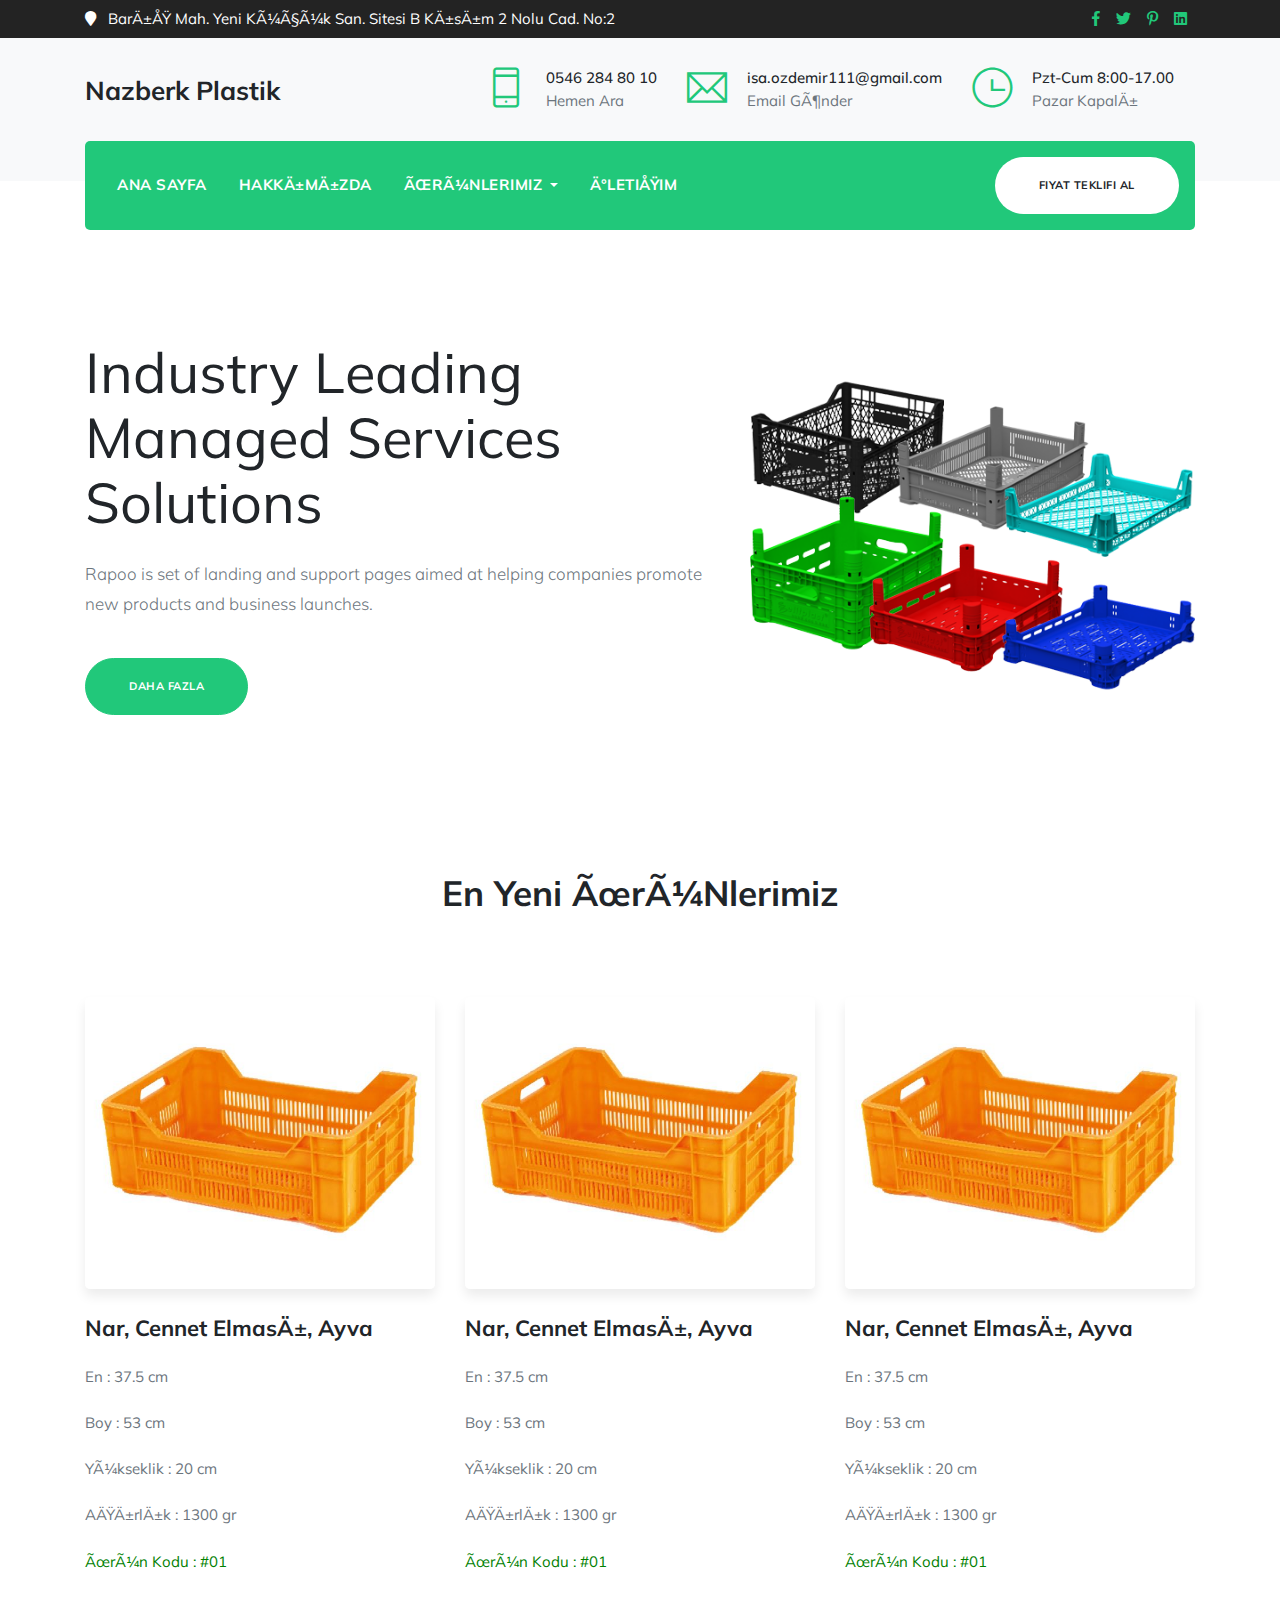
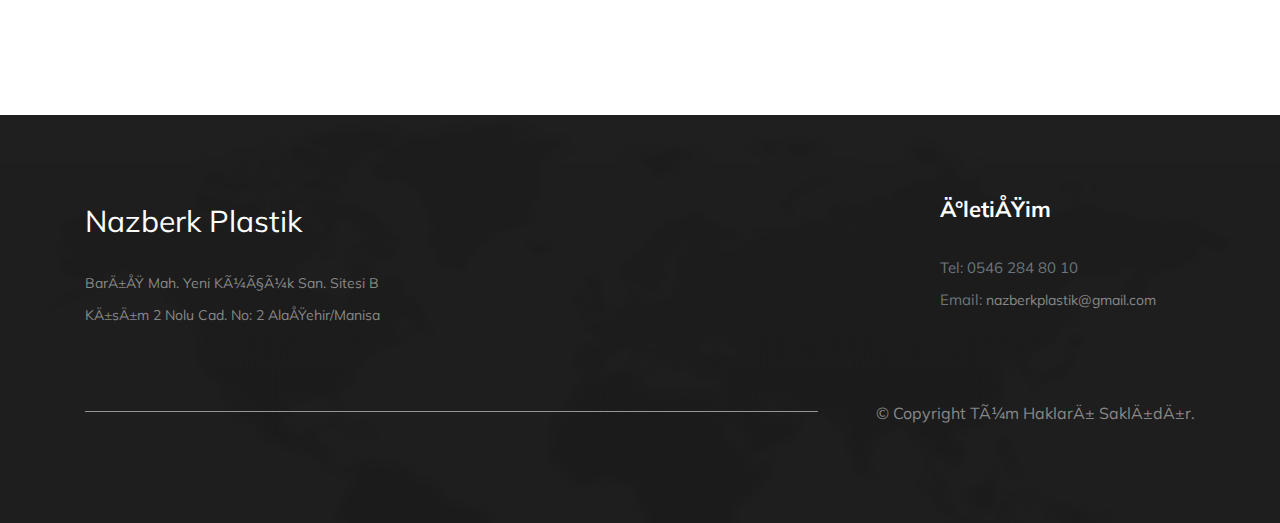
==== commit afd4a84b: "Second Commit" ====
--- a/rappo/themes/rappo/index.html
+++ b/rappo/themes/rappo/index.html
@@ -1,5 +1,5 @@
 <!doctype html>
-<html lang="en">
+<html lang="tr>
 
 <head>
   <!-- Required meta tags -->
@@ -191,7 +191,7 @@
 
                         <!-- Button -->
                         <p class="mb-0">
-                            <a href="#" target="_blank" class="btn btn-primary btn-circled">
+                            <a href="about.html"  class="btn btn-primary btn-circled">
                                 Daha Fazla
                             </a>
                         </p>
